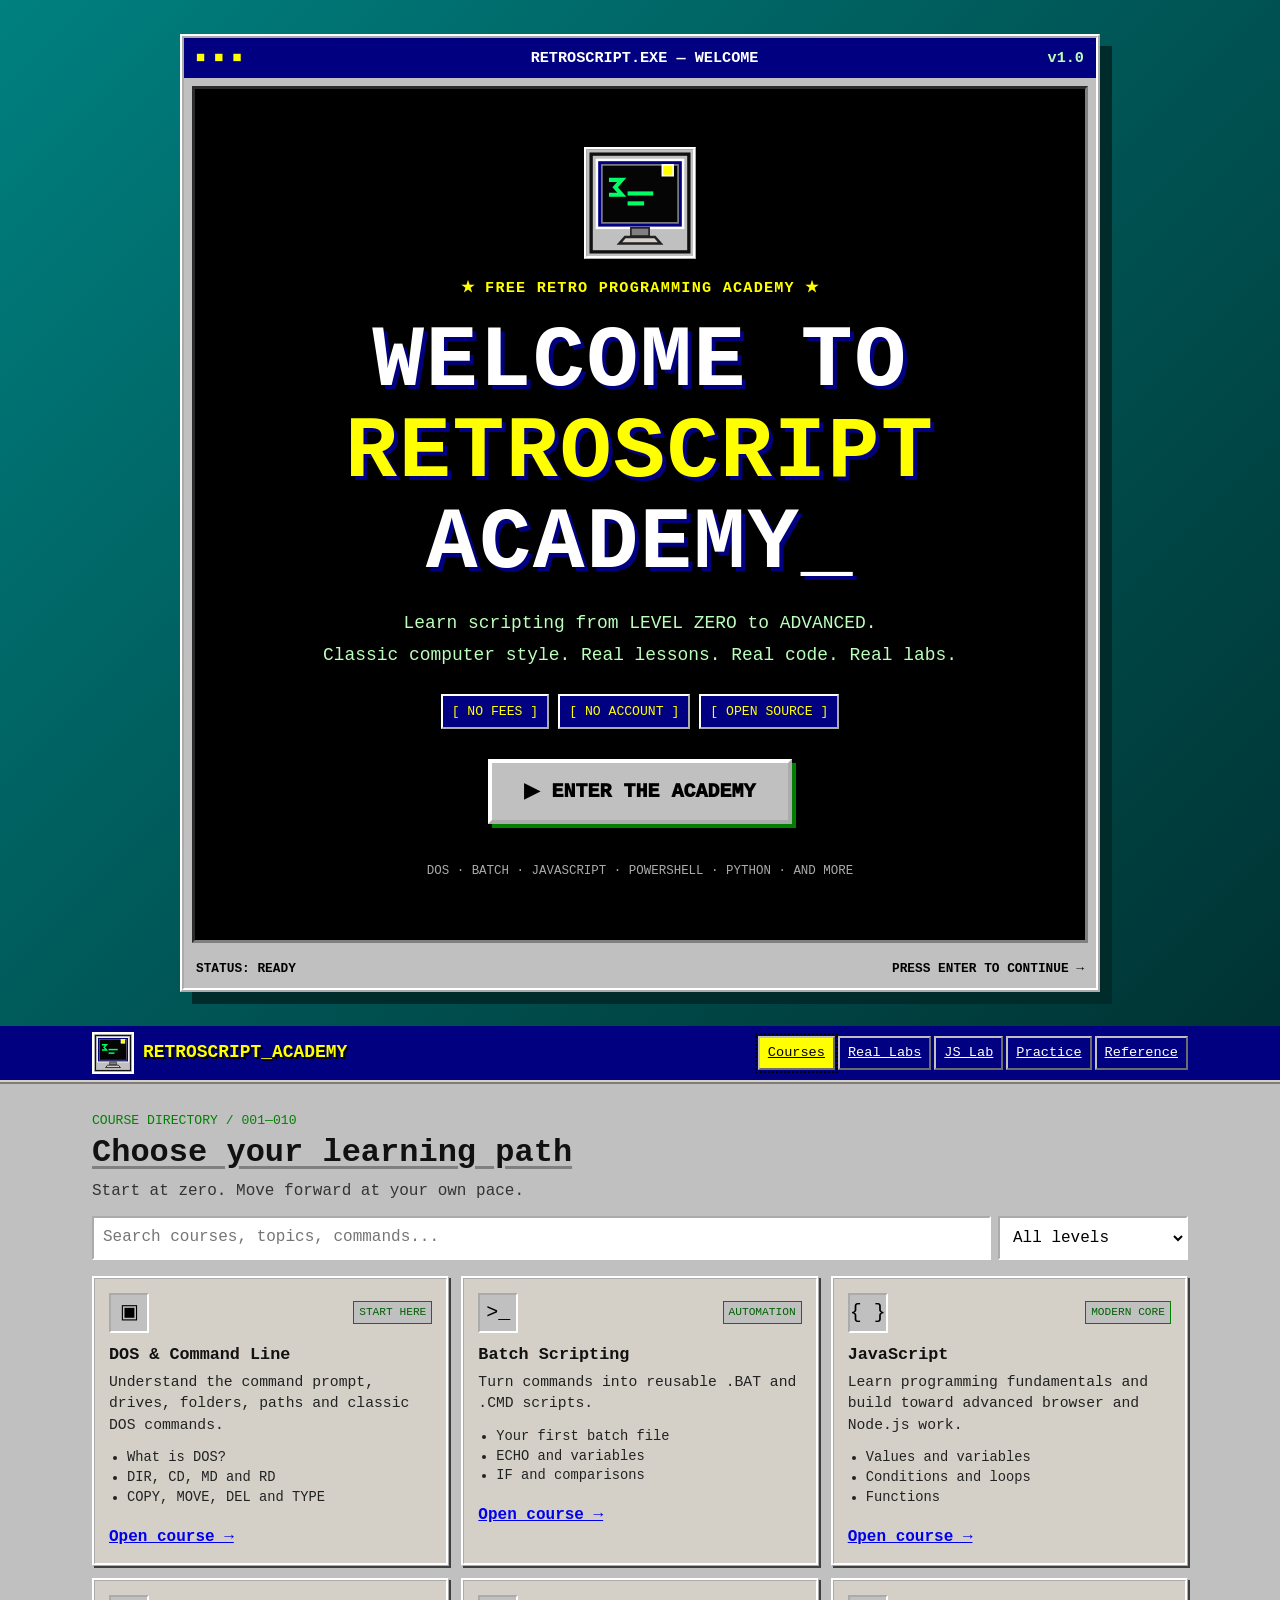
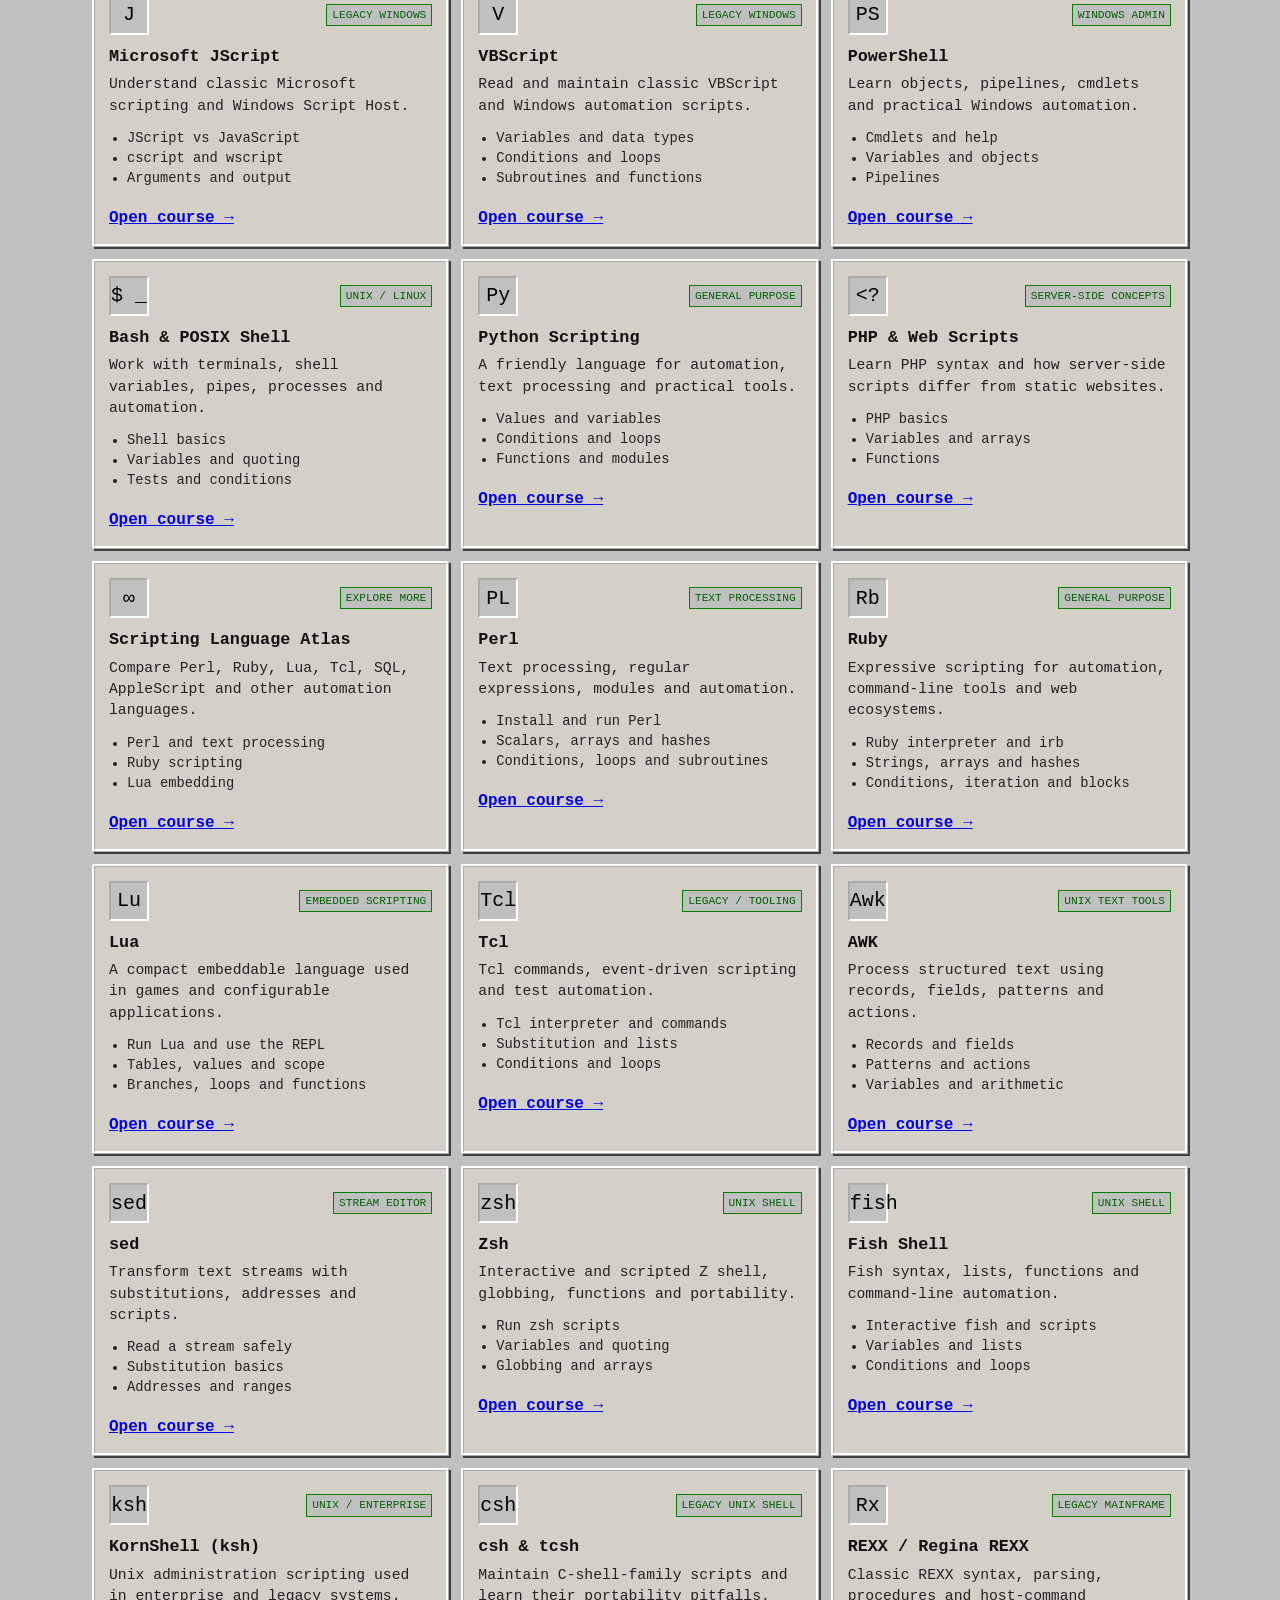
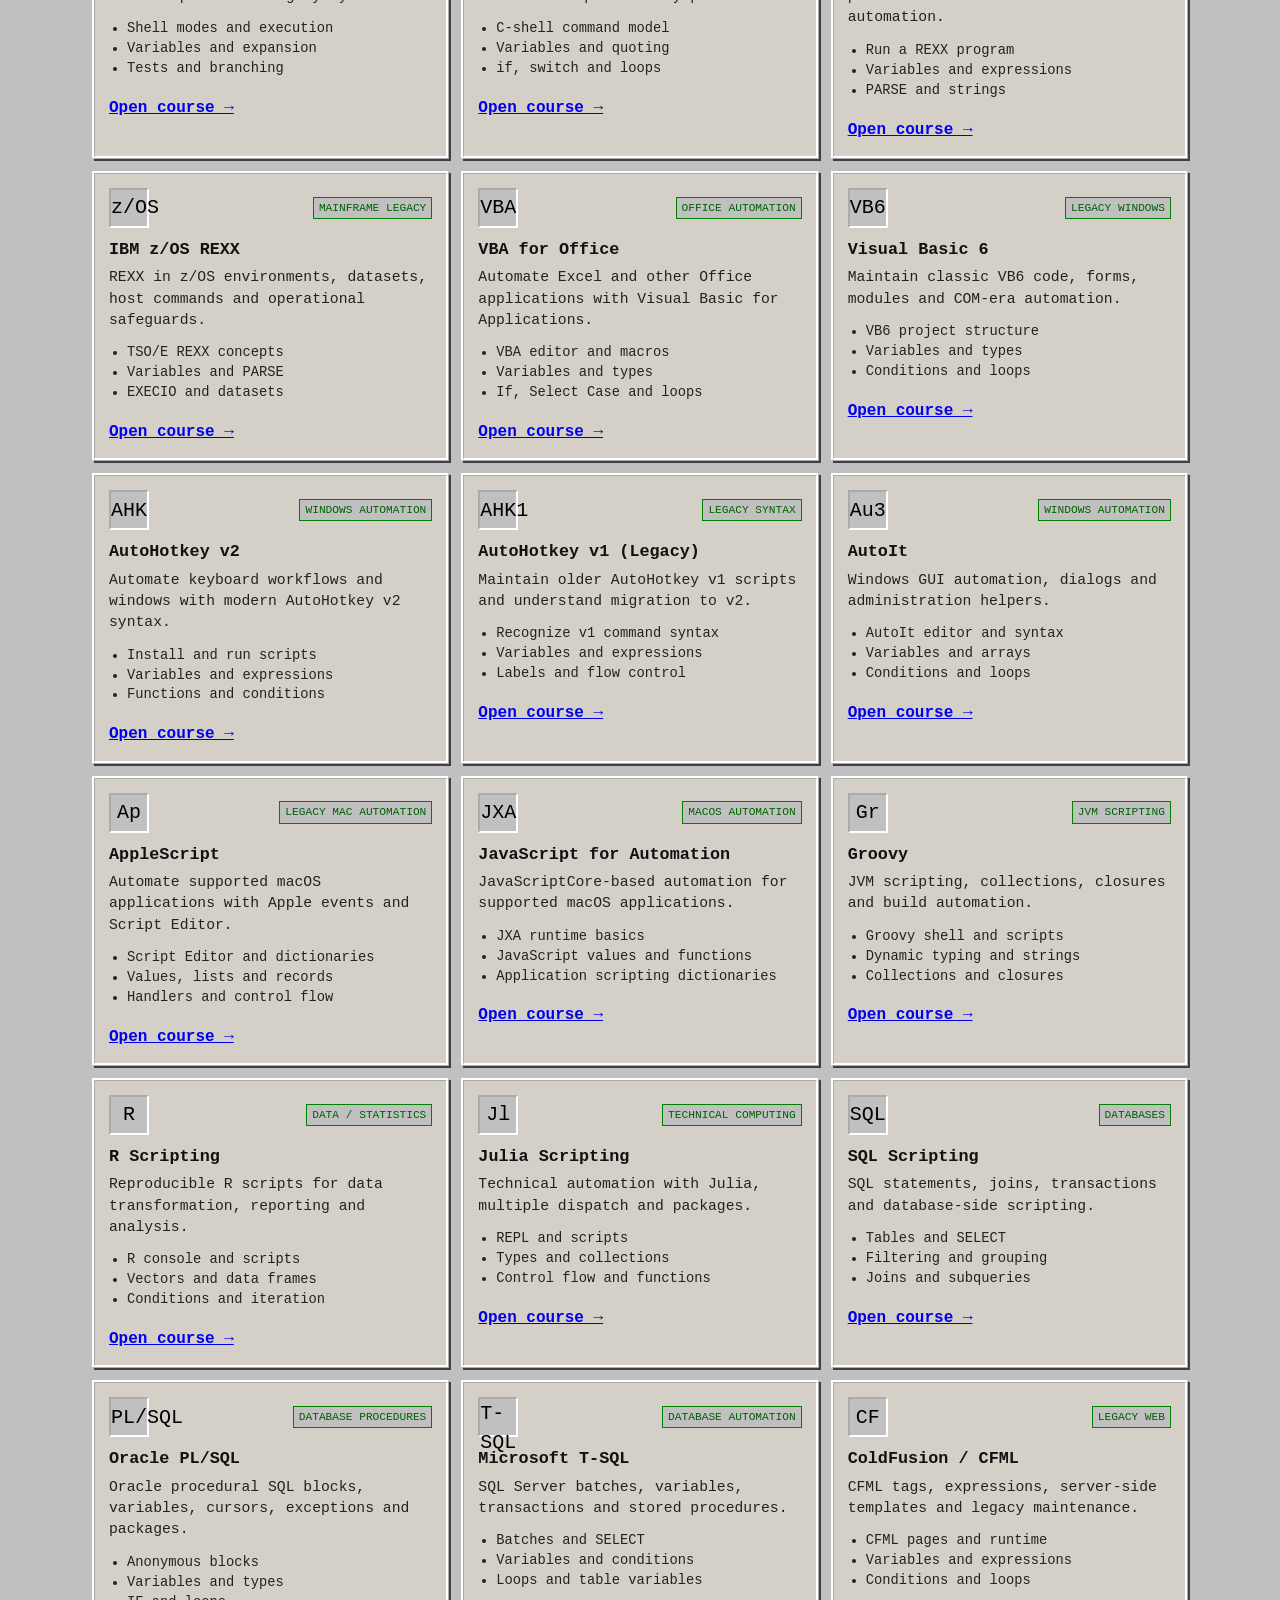
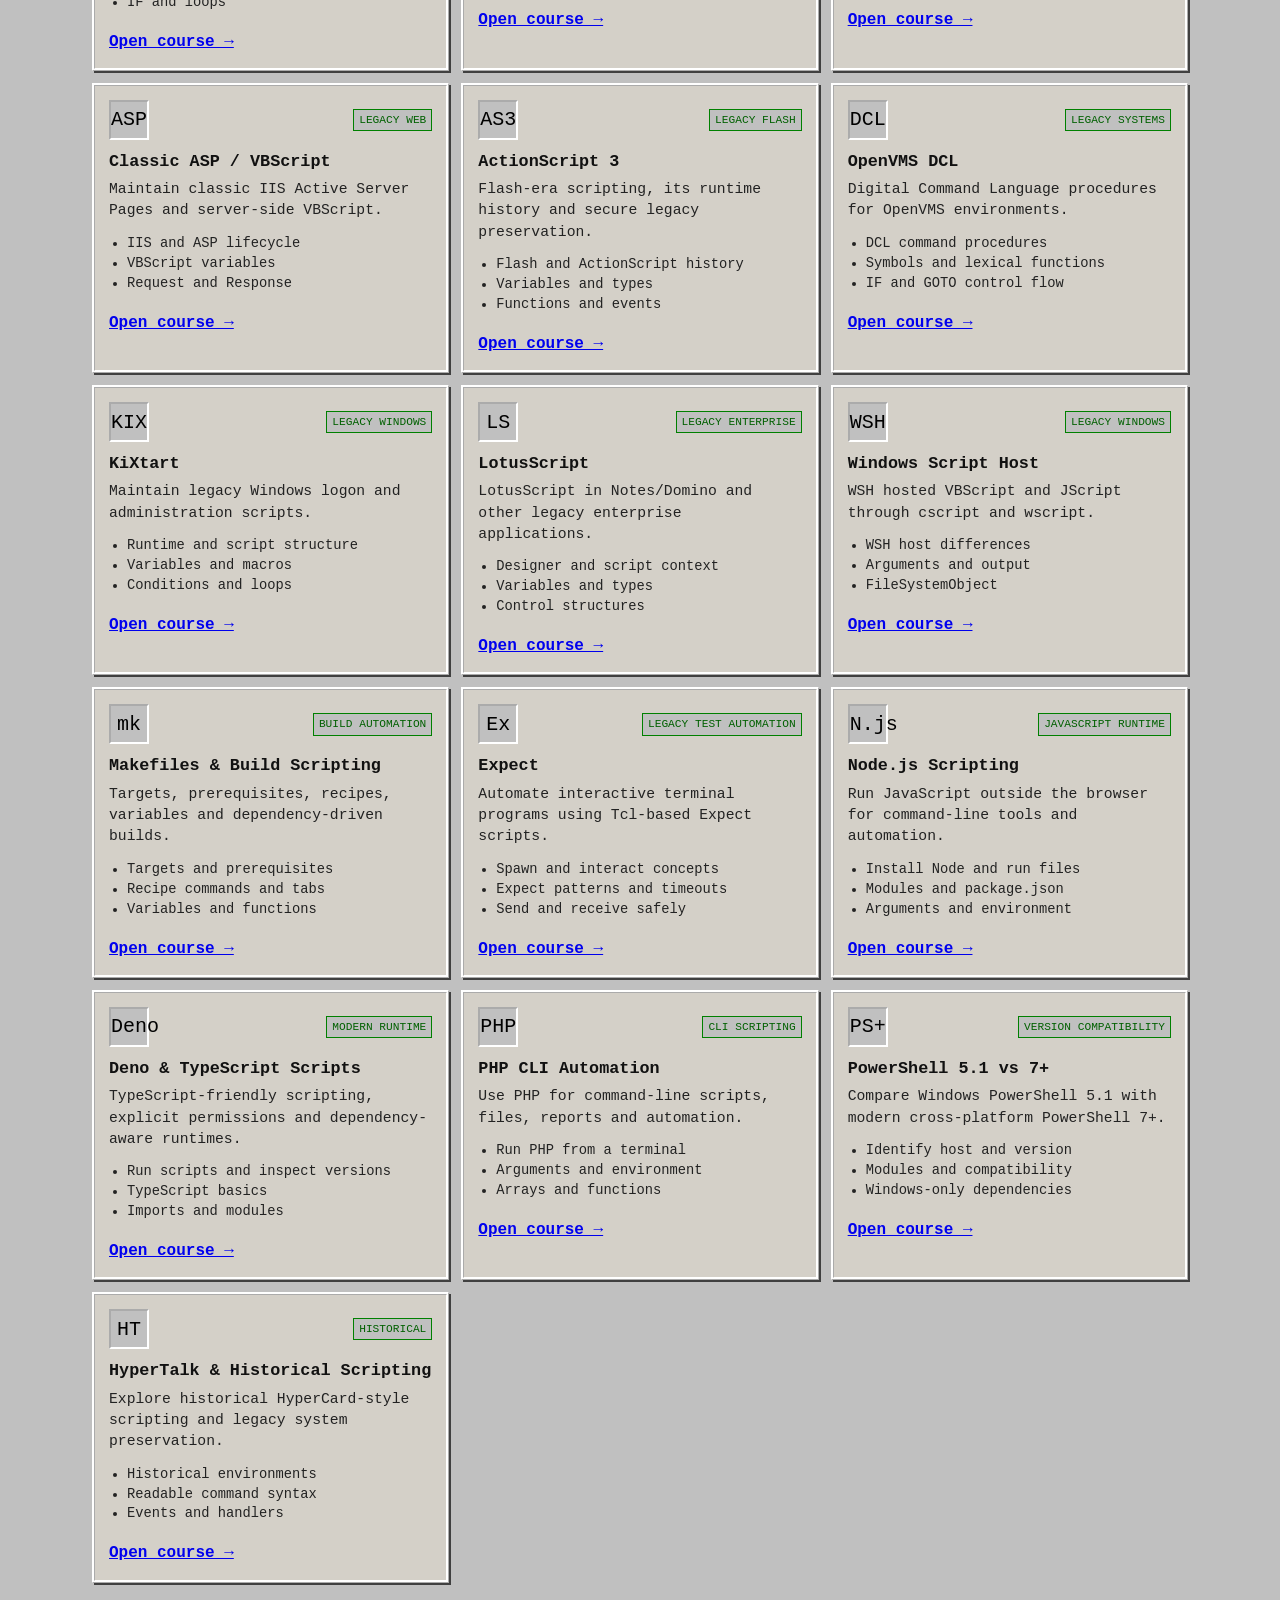
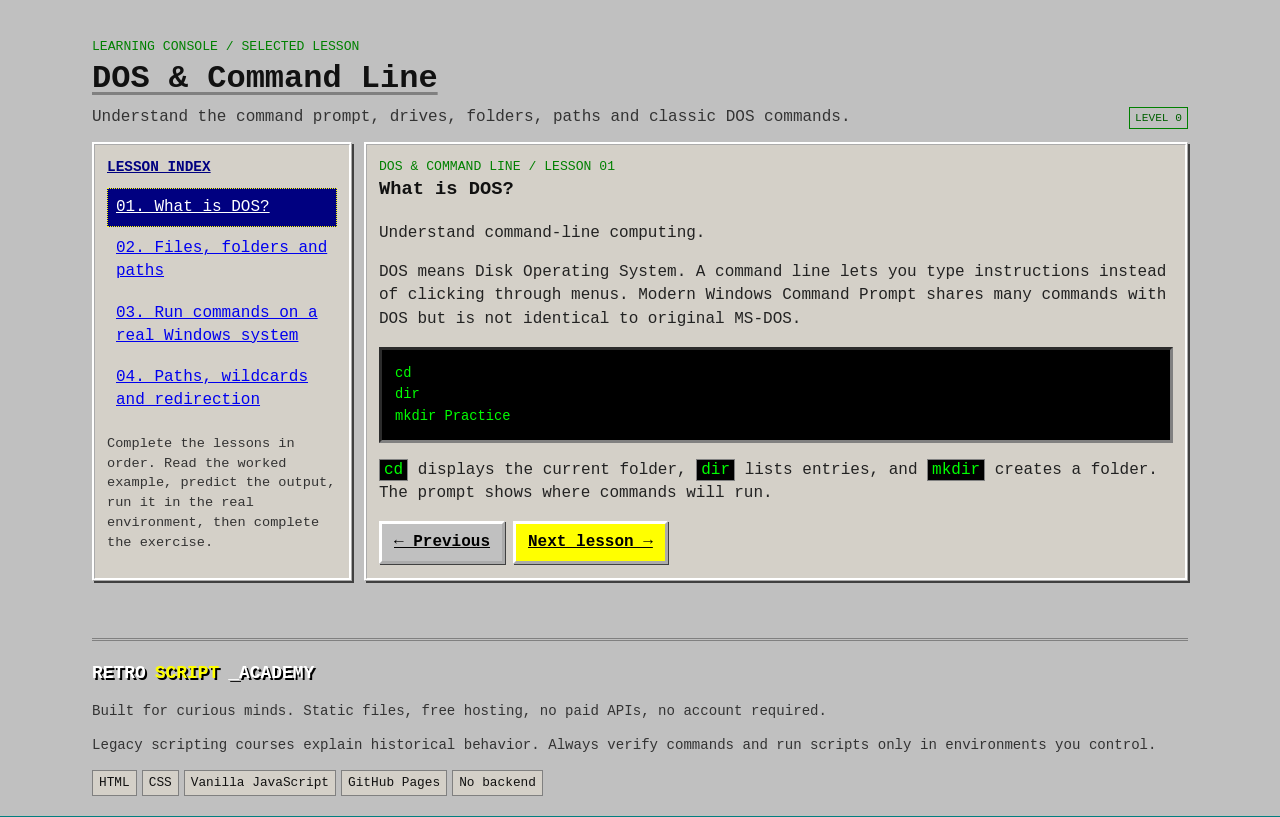
==== courses.html @ 21916f11 "Add dedicated Courses & Lessons page with its own URL" ====
<!doctype html>
<html lang="en">
<head>
<meta charset="utf-8"><meta name="viewport" content="width=device-width,initial-scale=1">
<meta name="theme-color" content="#000080"><link rel="icon" type="image/svg+xml" href="./retroscript-logo.svg"><link rel="shortcut icon" href="./retroscript-logo.svg"><meta name="apple-mobile-web-app-title" content="RetroScript Academy"><meta name="description" content="A free, retro-styled scripting academy: learn DOS, batch, JavaScript, JScript, VBScript, PowerShell, Bash and Python from zero to advanced.">
<title>RetroScript Academy — Learn the language of computers</title>
<style>
:root{--bg:#0b1020;--panel:#121a2d;--panel2:#18243b;--line:#2a3b58;--text:#e8eefb;--muted:#9caec9;--green:#9ef7a5;--cyan:#76e4f7;--amber:#ffd479;--pink:#ff9acb;--blue:#8bbcff;--shadow:0 12px 34px #0005}*{box-sizing:border-box}html{scroll-behavior:smooth}body{margin:0;background:radial-gradient(ellipse at top,#172642 0,#0b1020 55%);color:var(--text);font:16px/1.6 system-ui,-apple-system,Segoe UI,sans-serif}a{color:var(--cyan)}button,input,select,textarea{font:inherit}button{cursor:pointer}.mono,code,pre,.brand,.eyebrow,.tag,.terminal-output{font-family:ui-monospace,SFMono-Regular,Consolas,monospace}.shell{max-width:1320px;margin:auto;padding:0 22px}.topbar{position:sticky;top:0;z-index:10;background:#0b1020eF;border-bottom:1px solid var(--line);backdrop-filter:blur(12px)}.nav{display:flex;align-items:center;gap:18px;min-height:68px}.brand{font-weight:900;letter-spacing:-.04em;font-size:1.2rem;color:var(--green);text-decoration:none;white-space:nowrap}.brand span{color:var(--cyan)}.navlinks{display:flex;gap:6px;align-items:center;flex-wrap:wrap;margin-left:auto}.navlinks a,.navlinks button{color:var(--muted);text-decoration:none;border:0;background:transparent;padding:8px 10px;border-radius:8px;font-size:.9rem}.navlinks a:hover,.navlinks button:hover{background:var(--panel2);color:var(--text)}.menu-toggle{display:none;background:var(--panel);border:1px solid var(--line);color:var(--text);padding:7px 10px;border-radius:8px}.hero{padding:64px 0 38px;display:grid;grid-template-columns:1.2fr .8fr;gap:28px;align-items:center}.eyebrow{font-size:.78rem;letter-spacing:.13em;text-transform:uppercase;color:var(--green)}h1{font-size:clamp(2.4rem,6vw,4.9rem);line-height:1.03;letter-spacing:-.06em;margin:14px 0 20px}h1 em{font-style:normal;color:var(--green)}.lead{font-size:1.12rem;color:var(--muted);max-width:720px}.actions{display:flex;gap:10px;flex-wrap:wrap;margin-top:25px}.btn{border:1px solid var(--line);background:var(--panel2);color:var(--text);padding:11px 15px;border-radius:10px;text-decoration:none;font-weight:700}.btn.primary{background:var(--green);color:#102017;border-color:var(--green)}.btn:hover{transform:translateY(-1px);filter:brightness(1.08)}.window{border:1px solid #486080;border-radius:12px;overflow:hidden;box-shadow:var(--shadow);background:#080d16}.windowbar{display:flex;align-items:center;gap:7px;padding:11px 13px;background:linear-gradient(90deg,#263c60,#192943);border-bottom:1px solid #486080;font: .82rem ui-monospace,monospace}.dot{width:9px;height:9px;border-radius:50%;background:#ff7b82}.dot:nth-child(2){background:#ffd479}.dot:nth-child(3){background:#9ef7a5}.windowtitle{margin-left:7px;color:#dce8ff}.terminal{padding:20px;font: .92rem/1.9 ui-monospace,monospace;color:var(--green);min-height:240px}.terminal .dim{color:#8ba3c7}.terminal .cyan{color:var(--cyan)}.terminal .amber{color:var(--amber)}.status{display:flex;gap:12px;flex-wrap:wrap;margin:14px 0 30px}.status span{font-size:.82rem;color:var(--muted);border:1px solid var(--line);padding:6px 10px;border-radius:999px;background:#111a2b}.section{padding:42px 0}.section-head{display:flex;align-items:end;justify-content:space-between;gap:16px;margin-bottom:20px}.section h2{font-size:clamp(1.6rem,3vw,2.4rem);letter-spacing:-.04em;margin:0}.section-head p{margin:4px 0 0;color:var(--muted)}.grid{display:grid;grid-template-columns:repeat(3,minmax(0,1fr));gap:14px}.card{background:linear-gradient(145deg,#17233a,#101827);border:1px solid var(--line);border-radius:14px;padding:19px;min-width:0;transition:.18s}.card:hover{border-color:#5a7da9;transform:translateY(-2px)}.cardtop{display:flex;align-items:center;justify-content:space-between;gap:12px}.iconbox{display:grid;place-items:center;width:43px;height:43px;border:1px solid var(--line);border-radius:10px;background:#0c1423;font-size:1.25rem}.tag{font-size:.72rem;color:var(--green);border:1px solid #315d48;background:#153024;padding:3px 7px;border-radius:5px;white-space:nowrap}.card h3{margin:13px 0 5px;font-size:1.13rem}.card p{color:var(--muted);font-size:.92rem;margin:0 0 12px}.card ul{padding-left:18px;margin:10px 0;color:#c4d0e5;font-size:.86rem}.card .textlink{display:inline-block;margin-top:8px;text-decoration:none;font-weight:700}.toolbar{display:flex;gap:10px;flex-wrap:wrap;margin-bottom:16px}.field{width:100%;background:#0a1220;color:var(--text);border:1px solid var(--line);border-radius:9px;padding:11px 12px;min-width:0}.search{flex:1;min-width:220px}.layout{display:grid;grid-template-columns:260px minmax(0,1fr);gap:18px}.sidebar,.contentpanel{border:1px solid var(--line);border-radius:14px;background:#111a2a;padding:16px;min-width:0}.sidebar h3{font-size:.9rem;color:var(--muted);text-transform:uppercase;letter-spacing:.1em;margin:0 0 10px}.lessonlink{display:block;width:100%;text-align:left;border:0;background:transparent;color:var(--muted);padding:9px 10px;border-radius:8px;margin:2px 0}.lessonlink:hover,.lessonlink.active{background:#20314b;color:var(--green)}.contentpanel h3{margin-top:0}.contentpanel p,.contentpanel li{color:#c4d0e5}.contentpanel code{background:#07101c;border:1px solid #243550;padding:2px 5px;border-radius:4px;color:var(--green)}pre{overflow:auto;background:#070c14;color:#a9f6b1;padding:16px;border:1px solid #27364d;border-radius:10px;font-size:.87rem;line-height:1.7}pre code{border:0!important;background:transparent!important;padding:0!important}.note{border-left:3px solid var(--amber);background:#2a2418;padding:12px 14px;color:#f5dfb2;border-radius:0 8px 8px 0;margin:16px 0}.successnote{border-left-color:var(--green);background:#14271d;color:#c7f6d0}.terminalbox{background:#050a0f;border:1px solid #39523f;border-radius:10px;padding:15px;color:var(--green);font: .9rem/1.8 ui-monospace,monospace}.terminalbox form{display:flex;gap:8px}.terminalbox input{background:transparent;color:var(--green);border:0;outline:0;flex:1;min-width:0;font:inherit}.terminal-output{white-space:pre-wrap;overflow-wrap:anywhere;min-height:130px;max-height:300px;overflow:auto;color:#c4f7ca}.playground{display:grid;grid-template-columns:1fr 1fr;gap:12px}.playground textarea{min-height:230px;resize:vertical;background:#070c14;color:#b6f7c0;border:1px solid var(--line);border-radius:10px;padding:14px;font: .9rem/1.6 ui-monospace,monospace}.output{min-height:230px;background:#070c14;color:#e8eefb;border:1px solid var(--line);border-radius:10px;padding:14px;white-space:pre-wrap;overflow-wrap:anywhere;font: .9rem/1.6 ui-monospace,monospace}.quiz-option{display:block;width:100%;text-align:left;margin:8px 0;padding:11px 13px;border:1px solid var(--line);background:#0b1423;color:var(--text);border-radius:8px}.quiz-option:hover{border-color:var(--cyan)}.quiz-option.correct{border-color:var(--green);background:#153024}.quiz-option.wrong{border-color:#ff9292;background:#351c25}.progressbar{height:8px;background:#26334a;border-radius:99px;overflow:hidden}.progressbar span{display:block;height:100%;background:var(--green);width:0;transition:width .2s}.small{font-size:.85rem;color:var(--muted)}.pillrow{display:flex;gap:8px;flex-wrap:wrap}.pill{border:1px solid var(--line);border-radius:999px;padding:5px 9px;color:var(--muted);font-size:.8rem}.footer{border-top:1px solid var(--line);margin-top:45px;padding:28px 0;color:var(--muted);font-size:.88rem}.hidden{display:none!important}.empty{padding:30px;text-align:center;color:var(--muted)}@media(max-width:900px){.hero{grid-template-columns:1fr;padding-top:42px}.grid{grid-template-columns:repeat(2,minmax(0,1fr))}.layout{grid-template-columns:1fr}.sidebar{display:grid;grid-template-columns:repeat(2,minmax(0,1fr));gap:4px}.sidebar h3{grid-column:1/-1}.nav{flex-wrap:wrap;padding:10px 0}.navlinks{display:none;width:100%;margin:0}.navlinks.open{display:flex}.menu-toggle{display:block;margin-left:auto}}@media(max-width:600px){.shell{padding:0 14px}.grid{grid-template-columns:1fr}.playground{grid-template-columns:1fr}.section{padding:30px 0}.hero{padding-top:30px}.terminal{padding:15px;min-height:200px}.section-head{align-items:start;flex-direction:column}.sidebar{grid-template-columns:1fr 1fr}.navlinks a,.navlinks button{padding:8px}.status{gap:7px}.status span{font-size:.75rem}}

/* CLASSIC 1990s DESKTOP WEB THEME — intentionally avoids modern dashboard styling */
:root{--bg:#c0c0c0;--panel:#d4d0c8;--panel2:#c0c0c0;--line:#808080;--text:#111;--muted:#333;--green:#00ff00;--cyan:#00ffff;--amber:#ffff00;--pink:#ff00ff;--blue:#0000ee;--shadow:2px 2px 0 #fff,4px 4px 0 #404040}
html{scroll-behavior:auto;background:#008080}
body{margin:0;color:#111;background:#c0c0c0;font:16px/1.45 "Courier New",Courier,monospace}
a{color:#0000ee;text-decoration:underline}a:visited{color:#551a8b}
button,input,select,textarea{font-family:"Courier New",Courier,monospace}
.shell{max-width:1120px;padding:0 12px}
.topbar{position:relative;top:auto;z-index:2;background:#000080;border:0;border-bottom:4px ridge #d4d0c8;backdrop-filter:none}
.nav{min-height:54px;gap:12px}
.brand{font-size:1.12rem;letter-spacing:0;color:#fff;text-shadow:2px 2px #000;white-space:normal}
.brand span{color:#ffff00}
.navlinks{gap:3px}
.navlinks a,.navlinks button{color:#fff;background:#000080;border:2px outset #c0c0c0;border-radius:0;padding:5px 8px;font-size:.85rem;text-decoration:underline}
.navlinks a:hover,.navlinks button:hover{background:#0000aa;color:#ffff00}
.menu-toggle{background:#c0c0c0;color:#000;border:2px outset #fff;border-radius:0}
.hero{padding:28px 0 18px;grid-template-columns:1fr 1fr;gap:18px}
.eyebrow{font-size:.82rem;letter-spacing:0;color:#008000;text-transform:uppercase}
h1{font-family:"Courier New",Courier,monospace;font-size:clamp(2rem,4vw,3.3rem);line-height:1.08;letter-spacing:-1px;margin:8px 0 14px;text-shadow:2px 2px #fff}
h1 em{color:#000080;text-decoration:underline}
.lead{font-size:1rem;color:#222}
.actions{gap:8px;margin-top:16px}
.btn{display:inline-block;border:3px outset #fff;border-radius:0;background:#c0c0c0;color:#000;padding:7px 12px;text-decoration:underline;font-weight:bold;box-shadow:1px 1px #404040}
.btn.primary{background:#ffff00;color:#000;border-color:#fff}
.btn:hover{transform:none;filter:none;background:#000080;color:#fff}
.window{border:4px ridge #d4d0c8;border-radius:0;box-shadow:4px 4px #404040;background:#000;overflow:hidden}
.windowbar{background:#000080;border:0;border-bottom:3px ridge #d4d0c8;border-radius:0;color:#fff;padding:7px 9px;font-size:.82rem}
.dot{width:11px;height:11px;border-radius:0;background:#ff0000;border:1px outset #fff}
.dot:nth-child(2){background:#ffff00}.dot:nth-child(3){background:#00ff00}
.windowtitle{color:#fff;font-weight:bold}
.terminal{background:#000;color:#00ff00;padding:15px;font-size:.9rem;min-height:215px;text-shadow:0 0 2px #00ff00}
.terminal .dim{color:#c0c0c0}.terminal .cyan{color:#00ffff}.terminal .amber{color:#ffff00}
.status{gap:7px;margin:10px 0 22px}
.status span{font-size:.8rem;color:#111;border:2px inset #fff;padding:4px 7px;border-radius:0;background:#d4d0c8}
.section{padding:27px 0}
.section-head{margin-bottom:13px}
.section h2{font-family:"Courier New",Courier,monospace;font-size:clamp(1.4rem,2.5vw,2rem);letter-spacing:0;text-decoration:underline;text-decoration-color:#808080;text-underline-offset:5px}
.section-head p{color:#333}
.grid{gap:12px}
.card{background:#d4d0c8;border:3px ridge #fff;border-radius:0;padding:14px;box-shadow:2px 2px #404040;transition:none}
.card:hover{border-color:#fff;transform:none;box-shadow:2px 2px #404040}
.iconbox{width:40px;height:40px;border:2px inset #fff;border-radius:0;background:#c0c0c0;color:#000}
.tag{font-size:.7rem;color:#006000;border:1px solid #008000;background:#c0c0c0;padding:2px 5px;border-radius:0;white-space:normal}
.card h3{font-size:1.05rem;margin:10px 0 5px}
.card p,.card ul{color:#222}
.card .textlink{color:#0000ee;text-decoration:underline}
.toolbar{gap:7px}
.field{background:#fff;color:#000;border:2px inset #fff;border-radius:0;padding:8px 9px}
.layout{gap:12px}
.sidebar,.contentpanel{border:3px ridge #fff;border-radius:0;background:#d4d0c8;padding:12px;box-shadow:2px 2px #404040}
.sidebar h3{color:#000080;letter-spacing:0;text-decoration:underline}
.lessonlink{color:#0000ee;border:1px solid transparent;border-radius:0;padding:7px 8px;text-decoration:underline}
.lessonlink:hover,.lessonlink.active{background:#000080;color:#fff;border:1px dotted #ffff00}
.contentpanel p,.contentpanel li{color:#222}
.contentpanel code{background:#000;color:#00ff00;border:1px solid #808080;border-radius:0;padding:1px 4px}
pre{background:#000;color:#00ff00;border:3px inset #808080;border-radius:0;padding:13px;font-size:.86rem;line-height:1.55}
pre code{color:#00ff00}
.note{border:2px solid #808000;border-left:7px solid #808000;background:#ffffcc;color:#222;padding:10px 12px;border-radius:0}
.successnote{border-left-color:#008000;background:#ccffcc;color:#111}
.terminalbox{background:#000;border:3px inset #808080;border-radius:0;padding:12px;color:#00ff00}
.terminalbox input{color:#00ff00}
.terminal-output{color:#00ff00}
.playground{gap:10px}
.playground textarea,.output{border:3px inset #808080;border-radius:0;background:#000;color:#00ff00;padding:12px;font-family:"Courier New",Courier,monospace}
.output{color:#00ff00}
.quiz-option{border:2px outset #fff;background:#d4d0c8;color:#111;border-radius:0;padding:9px 11px}
.quiz-option:hover{border-color:#000080;background:#000080;color:#fff}
.quiz-option.correct{border:2px inset #008000;background:#ccffcc;color:#000}
.quiz-option.wrong{border:2px inset #800000;background:#ffcccc;color:#000}
.progressbar{height:12px;background:#fff;border:2px inset #808080;border-radius:0}
.progressbar span{background:#008000;transition:none}
.pillrow{gap:5px}.pill{border:1px solid #808080;border-radius:0;background:#d4d0c8;color:#111;padding:3px 6px}
.footer{border-top:3px double #808080;margin-top:30px;padding:20px 0;color:#333}
.empty{color:#333}
::selection{background:#000080;color:#fff}
@media(max-width:900px){.hero{grid-template-columns:1fr;padding-top:22px}.nav{flex-wrap:wrap;padding:7px 0}.navlinks{background:#000080;padding:5px}.sidebar{grid-template-columns:repeat(2,minmax(0,1fr))}}
@media(max-width:600px){.shell{padding:0 8px}.hero{padding-top:18px}.section{padding:20px 0}.grid{grid-template-columns:1fr}.sidebar{grid-template-columns:1fr 1fr}.terminal{padding:11px}.section-head{align-items:start}.navlinks a,.navlinks button{padding:5px;font-size:.78rem}}

/* Practical lab bench: restrained terminal-era styling, not a simulated OS. */
.labbench{display:grid;grid-template-columns:minmax(0,1.05fr) minmax(0,.95fr);gap:24px;border:2px solid var(--line);border-radius:0!important;box-shadow:none!important;background:var(--panel)!important}
.lab-controls,.lab-instructions{min-width:0}.lab-controls label{display:block;font:700 .78rem ui-monospace,monospace;letter-spacing:.06em;color:var(--green);margin:0 0 8px}.lab-controls select,.lab-controls textarea{width:100%;background:#050807;color:#b6ffb6;border:1px solid #64815f;border-radius:0;padding:12px;font:14px/1.55 ui-monospace,monospace;margin-bottom:14px}.lab-controls textarea{resize:vertical;min-height:240px;white-space:pre;tab-size:4}.lab-instructions h3,.lab-instructions h4{font-family:ui-monospace,monospace;color:var(--amber)}.lab-instructions li{margin:0 0 10px}.lab-count{margin-top:10px}.labbench .note{border-left:3px solid var(--amber);border-radius:0}
@media(max-width:760px){.labbench{grid-template-columns:1fr;gap:18px}.lab-controls textarea{min-height:190px}}

/* RETROSCRIPT LANDING PAGE + DEVICE RESPONSIVENESS */
.skip-link{position:absolute;left:8px;top:-100px;background:#ffff00;color:#000;padding:10px 14px;z-index:99;border:3px outset #fff;font-weight:900}.skip-link:focus{top:8px}
.brand{display:flex;align-items:center;gap:9px;min-width:0}.brand img{width:42px;height:42px;image-rendering:pixelated;flex:0 0 auto;border:2px solid #fff;background:#c0c0c0}.brandword{overflow-wrap:anywhere}.landing-page{position:relative;isolation:isolate;margin:10px 0 0;padding:38px 0 28px;border-bottom:3px double #808080}.landing-page:before{content:"";position:absolute;inset:12px -10px 18px;z-index:-1;pointer-events:none;background:repeating-linear-gradient(0deg,transparent 0 23px,#80808012 24px 25px);border:1px solid #80808055}.landing-copy{min-width:0}.landing-stamp{display:flex;align-items:center;gap:14px;margin:0 0 24px;padding:12px;border:3px ridge #d4d0c8;background:#000080;color:#fff;max-width:max-content;box-shadow:5px 5px 0 #000}.landing-stamp img{image-rendering:pixelated;border:2px solid #ffff00;background:#c0c0c0;flex:0 0 auto}.landing-stamp strong,.landing-stamp small{display:block;font-family:ui-monospace,Consolas,monospace}.landing-stamp strong{font-size:clamp(.95rem,2vw,1.2rem);color:#ffff00;letter-spacing:.02em}.landing-stamp small{margin-top:5px;font-size:clamp(.58rem,1.3vw,.72rem);color:#baffba}.landing-page h1{max-width:900px;text-shadow:2px 2px 0 #000}.landing-page .lead{max-width:670px}.landing-page .btn{border-radius:0;border-width:3px;border-style:outset;text-transform:uppercase}.landing-page .btn.primary{border-color:#fff;background:#ffff00;color:#000}.landing-page .status{margin-bottom:0}.landing-page .window{border-radius:0;border:3px ridge #d4d0c8;box-shadow:7px 7px 0 #000}.landing-page .windowbar{border-radius:0}.landing-page .terminal{overflow-wrap:anywhere}.topbar{backdrop-filter:none}.nav{gap:10px}.navlinks{min-width:0}.navlinks a{white-space:normal}
img,svg,video,canvas{max-width:100%}pre{max-width:100%;overflow-x:auto;overscroll-behavior-inline:contain}code{overflow-wrap:anywhere}.card,.contentpanel,.sidebar,.labbench,.window{min-width:0;max-width:100%}input,select,textarea,button{max-width:100%}.layout>*{min-width:0}
@media(min-width:1200px){.landing-page{min-height:440px}.landing-page h1{font-size:clamp(3.2rem,5.2vw,5.2rem)}}
@media(max-width:900px){.landing-page{padding-top:22px}.landing-page:before{inset:8px 0 14px}.landing-stamp{margin-bottom:18px}.nav{align-items:center}.navlinks{flex-wrap:wrap}}
@media(max-width:760px){.shell{width:100%;padding-left:12px;padding-right:12px}.brand{font-size:1rem;max-width:calc(100% - 95px)}.brand img{width:36px;height:36px}.brandword{line-height:1.2}.menu-toggle{flex:0 0 auto}.navlinks.open{display:grid;grid-template-columns:repeat(2,minmax(0,1fr));gap:5px}.navlinks a{display:block;text-align:center;overflow-wrap:anywhere}.landing-page{gap:16px}.landing-page .terminal{font-size:.82rem;min-height:0}.landing-stamp{width:100%;max-width:100%;padding:9px}.landing-stamp img{width:60px;height:60px}.landing-page h1{font-size:clamp(2.2rem,10vw,3.6rem)}.actions .btn{flex:1 1 160px;text-align:center}.status span{max-width:100%;overflow-wrap:anywhere}.section-head{gap:8px}}
@media(max-width:420px){.shell{padding-left:8px;padding-right:8px}.nav{gap:6px}.brand{font-size:.78rem;letter-spacing:0;max-width:calc(100% - 78px);gap:6px}.brand img{width:30px;height:30px}.menu-toggle{font-size:.75rem;padding:6px}.navlinks.open{grid-template-columns:1fr 1fr}.landing-stamp{gap:8px}.landing-stamp img{width:48px;height:48px}.landing-stamp small{font-size:.55rem}.landing-page h1{font-size:clamp(2rem,9vw,2.7rem);letter-spacing:-.04em}.lead{font-size:1rem}.terminal{font-size:.75rem}.sidebar{grid-template-columns:1fr}.toolbar>*{min-width:0}.search{min-width:0}}
@media(prefers-reduced-motion:reduce){html{scroll-behavior:auto}*,*:before,*:after{animation-duration:.01ms!important;animation-iteration-count:1!important;transition:none!important}}


/* Dedicated first-screen retro landing page: intentionally visible on initial page load. */
.boot-landing{min-height:100vh;min-height:100svh;padding:clamp(12px,3vw,34px);display:grid;place-items:center;background:#008080;background-image:linear-gradient(135deg,#008080 0%,#005858 48%,#003333 100%);color:#fff;font-family:ui-monospace,Consolas,"Courier New",monospace}
.boot-frame{width:min(100%,920px);background:#c0c0c0;color:#000;border:4px ridge #fff;box-shadow:12px 12px 0 #002b2b;min-width:0}
.boot-titlebar{display:flex;align-items:center;gap:10px;justify-content:space-between;flex-wrap:wrap;padding:9px 12px;background:#000080;color:#fff;font-weight:900;font-size:clamp(.72rem,2vw,.95rem)}
.boot-lights{color:#ffff00;white-space:nowrap}.boot-version{color:#baffba}
.boot-content{text-align:center;padding:clamp(22px,6vw,58px) clamp(12px,4vw,34px);background:#000;color:#00ff66;border:3px inset #808080;margin:8px;overflow-wrap:anywhere}
.boot-logo{display:block;width:clamp(72px,14vw,112px);height:auto;margin:0 auto 18px;image-rendering:pixelated;border:3px ridge #fff;background:#c0c0c0}
.boot-kicker{color:#ffff00;font-weight:900;letter-spacing:.08em;font-size:clamp(.7rem,2vw,.95rem)}
.boot-content h1{font-size:clamp(2rem,7.4vw,5.4rem);line-height:1.05;letter-spacing:.02em;margin:18px 0;color:#fff;text-shadow:4px 4px #000080;overflow-wrap:anywhere}
.boot-content h1 span{color:#ffff00}.boot-description{font-size:clamp(.85rem,2.3vw,1.12rem);line-height:1.8;color:#baffba}
.boot-facts{display:flex;justify-content:center;gap:9px;flex-wrap:wrap;margin:22px 0}.boot-facts span{background:#000080;color:#ffff00;padding:6px 9px;border:2px outset #fff;font-size:clamp(.65rem,1.7vw,.82rem)}
.boot-enter{display:inline-block;margin:8px auto 10px;padding:14px clamp(14px,4vw,32px);background:#c0c0c0;color:#000;border:4px outset #fff;font-weight:1000;font-size:clamp(.9rem,2.8vw,1.25rem);text-decoration:none;box-shadow:4px 4px 0 #008000}
.boot-enter:hover,.boot-enter:focus{background:#ffff00;outline:3px solid #00ff66;outline-offset:3px}.boot-footnote{margin:26px 0 0;color:#aaa;font-size:clamp(.6rem,1.6vw,.78rem);line-height:1.8}
.boot-status{display:flex;justify-content:space-between;gap:8px;flex-wrap:wrap;padding:9px 12px;background:#c0c0c0;color:#000;font-size:clamp(.62rem,1.7vw,.8rem);font-weight:900}
@media(max-width:480px){.boot-landing{padding:8px}.boot-frame{box-shadow:5px 5px 0 #002b2b}.boot-content{margin:5px;padding:22px 10px}.boot-status{justify-content:center;text-align:center}.boot-content h1{letter-spacing:0}.boot-description br{display:none}}
@media(prefers-reduced-motion:reduce){.boot-landing *{scroll-behavior:auto}}


.route-main{min-height:70vh}.topbar[hidden],main section[hidden],.footer[hidden]{display:none!important}.navlinks a[aria-current="page"]{background:#ffff00!important;color:#000!important;outline:2px dotted #000;outline-offset:1px}.brand:focus-visible,.navlinks a:focus-visible{outline:3px solid #ffff00;outline-offset:3px}
</style>
</head>
<body>
<section class="boot-landing" id="landing" aria-labelledby="landingTitle">
  <div class="boot-frame">
    <div class="boot-titlebar"><span class="boot-lights">■ ■ ■</span><span>RETROSCRIPT.EXE — WELCOME</span><span class="boot-version">v1.0</span></div>
    <div class="boot-content">
      <img class="boot-logo" src="./retroscript-logo.svg" alt="RetroScript Academy pixel computer logo" width="112" height="112">
      <p class="boot-kicker">★ FREE RETRO PROGRAMMING ACADEMY ★</p>
      <h1 id="landingTitle">WELCOME TO<br><span>RETROSCRIPT</span><br>ACADEMY_</h1>
      <p class="boot-description">Learn scripting from LEVEL ZERO to ADVANCED.<br>Classic computer style. Real lessons. Real code. Real labs.</p>
      <div class="boot-facts"><span>[ NO FEES ]</span><span>[ NO ACCOUNT ]</span><span>[ OPEN SOURCE ]</span></div>
      <a class="boot-enter" href="./courses.html">▶ ENTER THE ACADEMY</a>
      <p class="boot-footnote">DOS · BATCH · JAVASCRIPT · POWERSHELL · PYTHON · AND MORE</p>
    </div>
    <div class="boot-status"><span>STATUS: READY</span><span>PRESS ENTER TO CONTINUE →</span></div>
  </div>
</section>
<a class="skip-link" href="#courses">Skip to courses</a><header class="topbar"><div class="shell nav"><a class="brand" href="./index.html" aria-label="RetroScript Academy home"><img src="./retroscript-logo.svg" alt="" width="42" height="42"> <span class="brandword">RETRO<span>SCRIPT</span>_ACADEMY</span></a><button class="menu-toggle" id="menuToggle" aria-label="Toggle navigation">☰ MENU</button><nav class="navlinks" id="navlinks"><a href="./courses.html">Courses</a><a href="./labs.html">Real Labs</a><a href="./labs.html#playground">JS Lab</a><a href="./practice.html">Practice</a><a href="./reference.html">Reference</a></nav></div></header>
<main class="shell">
<section class="hero landing-page" id="home"><div class="landing-copy"><div class="landing-stamp"><img src="./retroscript-logo.svg" alt="RetroScript Academy retro computer logo" width="76" height="76"><span><strong>RETROSCRIPT ACADEMY</strong><small>FREE COMPUTER LEARNING SYSTEM · EST. 1995*</small></span></div><div class="eyebrow">● Free learning system // build 1.0</div><h1>Boot up your brain.<br>Learn the <em>language</em><br>of computers.</h1><p class="lead">A retro-style scripting academy for curious beginners. Learn classic and modern languages from level zero to advanced—with real lessons, source code, and practical labs.</p><div class="actions"><a class="btn primary" href="./courses.html">▶ START LEARNING</a><a class="btn" href="./labs.html">OPEN REAL LABS</a></div><div class="status"><span>✓ FREE FOREVER</span><span>✓ NO ACCOUNT</span><span>✓ PHONE · TABLET · DESKTOP</span><span>✓ REAL CODE &amp; RESULTS</span></div></div><div class="window"><div class="windowbar"><i class="dot"></i><i class="dot"></i><i class="dot"></i><span class="windowtitle">C:\RETROSCRIPT\WELCOME.EXE</span></div><div class="terminal"><div class="dim">RETROSCRIPT ACADEMY [Version 1.0]</div><br><div>Booting learning environment...</div><div class="cyan">Loading course catalog ........ OK</div><div class="cyan">Loading practice labs .......... OK</div><div class="cyan">Checking learner progress ...... OK</div><br><div class="amber">Welcome, future script author.</div><div>Type <span class="cyan">HELP</span> to begin.</div><br><div class="dim">C:\LEARN&gt; <span style="animation:blink 1s steps(2,start) infinite">_</span></div></div></div></section>
<section class="section" id="courses"><div class="section-head"><div><div class="eyebrow">Course directory / 001—010</div><h2>Choose your learning path</h2><p>Start at zero. Move forward at your own pace.</p></div></div><div class="toolbar"><input class="field search" id="courseSearch" type="search" placeholder="Search courses, topics, commands..."><select class="field" id="levelFilter" style="max-width:190px"><option value="all">All levels</option><option value="zero">Level zero</option><option value="beginner">Beginner</option><option value="intermediate">Intermediate</option><option value="advanced">Advanced</option></select></div><div class="grid" id="courseGrid"></div><div class="empty hidden" id="noCourses">No courses match your search.</div></section>
<section class="section" id="lesson"><div class="section-head"><div><div class="eyebrow">Learning console / selected lesson</div><h2 id="lessonHeading">Your first command</h2><p id="lessonSub">A short lesson with examples you can try.</p></div><span class="tag" id="lessonLevel">LEVEL 0</span></div><div class="layout"><aside class="sidebar"><h3>Lesson index</h3><div id="lessonNav"></div></aside><article class="contentpanel" id="lessonContent" aria-live="polite"></article></div></section>
<section class="section" id="lab"><div class="section-head"><div><div class="eyebrow">Real-world workstation / setup guide</div><h2>Practice on a real computer</h2><p>No fake operating system. Learn where each language actually runs and execute it in its intended environment.</p></div></div><div class="grid">
<article class="card"><div class="tag">WINDOWS · COMMAND PROMPT</div><h3>DOS-style commands & Batch</h3><p>Open the real Windows Command Prompt: press <code>Win + R</code>, type <code>cmd</code>, and press Enter. These are modern Windows commands, not a perfect copy of original MS-DOS.</p><pre><code>cd
dir
mkdir RetroPractice
cd RetroPractice
echo Hello from a real command prompt&gt;hello.txt
type hello.txt</code></pre><p><strong>Observe:</strong> <code>cd</code> shows the current directory; <code>dir</code> lists its contents; the final command reads the file you created. Run this in a practice folder you own.</p></article>
<article class="card"><div class="tag">JAVASCRIPT · REAL RUNTIME</div><h3>Run JavaScript locally</h3><p>The JavaScript workshop below executes your code in a browser JavaScript engine. For scripts outside a webpage, install Node.js from its official website, save code as <code>lesson.js</code>, then run <code>node lesson.js</code> in a terminal.</p><pre><code>const name = "learner";
console.log(`Hello, ${name}!`);</code></pre><p>Change the value, run again, and compare the output. No paid API or account is required.</p></article>
<article class="card"><div class="tag">POWERSHELL</div><h3>Use the actual PowerShell</h3><p>Open PowerShell or Windows Terminal. Inspect before changing system state.</p><pre><code>Get-Location
Get-ChildItem
Get-Help Get-ChildItem
"Hello from PowerShell"</code></pre><p>PowerShell pipelines pass structured objects, not just plain text. Start with read-only commands and read help before trying administrative actions.</p></article>
<article class="card"><div class="tag">LINUX · macOS · BASH</div><h3>Use a real shell</h3><p>Open your system terminal, or use WSL on Windows to install a Linux environment. Commands vary by operating system.</p><pre><code>pwd
printf '%s\n' 'Hello from the shell'
mkdir -p practice
cd practice
printf '%s\n' 'notes' &gt; notes.txt
cat notes.txt</code></pre><p>These commands create and read a file in the current working directory. Understand every command before running it.</p></article>
<article class="card"><div class="tag">LEGACY WINDOWS SCRIPTING</div><h3>JScript & VBScript</h3><p>These lessons teach the real syntax and history of Windows Script Host. They do not run in this website: execution requires a compatible Windows environment, and VBScript support is deprecated or restricted on modern Windows versions.</p><pre><code>// JScript example: hello.js
WScript.Echo("Hello from Windows Script Host");</code></pre><p>Use only a machine you control. Do not run unknown scripts or examples that delete files, change settings, or access the network.</p></article>
<article class="card"><div class="tag">PYTHON · PHP · OTHER LANGUAGES</div><h3>Install the correct runtime</h3><p>Python scripts need Python; PHP scripts need PHP; Perl, Ruby, Lua and Tcl each have their own runtimes. Static hosting publishes teaching materials but does not install or execute those runtimes for you.</p><p>Each course explains how to save a source file, run it locally, interpret the result, and troubleshoot common errors.</p></article>
</div><div class="note"><strong>Important:</strong> GitHub Pages hosts static files only. This site provides actual teaching and a real browser JavaScript runner; it cannot execute DOS, Batch, PowerShell, VBScript, Bash, Python or PHP on GitHub's server. Follow the setup steps to run those languages in their real environments.</div></section>

<section class="section" id="real-labs"><div class="section-head"><div><div class="eyebrow">REAL LAB BENCH / NO FAKE OUTPUT</div><h2>Real language labs</h2><p>Choose any course to get its actual starter source, a file you can download, and instructions for running it with the language's real runtime. Browser-only execution is not falsely claimed for languages that need an installed host.</p></div></div><div class="contentpanel labbench"><div class="lab-controls"><label for="labLanguage">LANGUAGE / RUNTIME</label><select id="labLanguage"></select><label for="labSource">STARTER SOURCE — EDIT BEFORE DOWNLOADING</label><textarea id="labSource" spellcheck="false" rows="12"></textarea><div class="actions"><button class="btn primary" id="downloadLab">Download source file</button><button class="btn" id="resetLab">Restore starter</button><button class="btn" id="copyLab">Copy source</button></div></div><div class="lab-instructions"><div class="tag" id="labTag">REAL RUNTIME</div><h3 id="labTitle">Choose a language</h3><p id="labDesc"></p><h4>Run it for real</h4><ol id="labSteps"></ol><p><a id="labDocs" href="https://www.google.com/search?q=official+language+documentation" target="_blank" rel="noopener noreferrer">Open official documentation ↗</a></p><div class="note"><strong>Honest runtime status:</strong> downloading source is real; the source is not executed by this static page. Run it in the actual interpreter, shell, application or database engine shown here. Browser security and GitHub Pages do not provide every legacy runtime.</div></div></div><div class="small lab-count" id="labCount"></div></section>
<section class="section" id="playground"><div class="section-head"><div><div class="eyebrow">Code workshop / JavaScript</div><h2>Run your first JavaScript</h2><p>Runs locally in a restricted iframe with no network access or parent-page access.</p></div><button class="btn" id="resetJs">Reset example</button></div><div class="playground"><div><label for="jsCode" class="small">EDITABLE SOURCE</label><textarea id="jsCode" spellcheck="false">const name = "learner";
console.log("Hello, " + name + "!");

for (let i = 1; i <= 3; i++) {
  console.log("Practice line " + i);
}</textarea><div class="actions"><button class="btn primary" id="runJs">▶ Run code</button><button class="btn" id="clearJs">Clear output</button></div></div><div><label class="small" for="jsOutput">CONSOLE OUTPUT</label><div class="output" id="jsOutput" role="status">Output appears here...</div></div></div><div class="note">Safety: this playground is for learning small JavaScript snippets. Do not paste code you do not understand. The runner blocks network access and isolates the code from the academy page, but it is not a substitute for a hardened production sandbox.</div></section>
<section class="section" id="practice"><div class="section-head"><div><div class="eyebrow">Knowledge check / practice 001</div><h2>Quick practice</h2><p>Answer, learn why, then try another question.</p></div></div><div class="contentpanel"><div class="pillrow"><span class="pill" id="quizCount">Question 1</span><span class="pill" id="quizScore">Score: 0</span></div><h3 id="quizQuestion" style="margin-top:18px">What does the DOS command DIR usually do?</h3><div id="quizOptions"></div><p id="quizFeedback" aria-live="polite" class="small"></p><button class="btn" id="nextQuestion">Next question →</button></div></section>
<section class="section" id="reference"><div class="section-head"><div><div class="eyebrow">Quick reference / pocket manual</div><h2>Command & language reference</h2><p>Short reminders for your next practice session.</p></div></div><div class="grid" id="referenceGrid"></div></section>
<section class="section"><div class="section-head"><div><div class="eyebrow">Learning progress / saved on this device</div><h2>Your progress</h2><p>Progress is stored locally in this browser. No account or server is involved.</p></div></div><div class="contentpanel"><div style="display:flex;justify-content:space-between;gap:10px;flex-wrap:wrap"><strong id="progressLabel">0 of 10 courses explored</strong><button class="btn" id="clearProgress">Reset progress</button></div><div class="progressbar" style="margin:14px 0"><span id="progressFill"></span></div><p class="small">Open a course to mark it explored. This is a local learning aid, not a formal qualification or certification.</p></div></section>
<footer class="footer"><div class="brand">RETRO<span>SCRIPT</span>_ACADEMY</div><p>Built for curious minds. Static files, free hosting, no paid APIs, no account required.</p><p>Legacy scripting courses explain historical behavior. Always verify commands and run scripts only in environments you control.</p><div class="pillrow"><span class="pill">HTML</span><span class="pill">CSS</span><span class="pill">Vanilla JavaScript</span><span class="pill">GitHub Pages</span><span class="pill">No backend</span></div></footer>
</main>
<script>
const courses=[
{id:'dos',name:'DOS & Command Line',icon:'▣',tag:'START HERE',level:'zero',desc:'Understand the command prompt, drives, folders, paths and classic DOS commands.',topics:['What is DOS?','DIR, CD, MD and RD','COPY, MOVE, DEL and TYPE','Paths and wildcards','Redirection and pipes','Environment variables']},
{id:'batch',name:'Batch Scripting',icon:'>_',tag:'AUTOMATION',level:'beginner',desc:'Turn commands into reusable .BAT and .CMD scripts.',topics:['Your first batch file','ECHO and variables','IF and comparisons','FOR loops','Arguments and subroutines','Error handling']},
{id:'js',name:'JavaScript',icon:'{ }',tag:'MODERN CORE',level:'zero',desc:'Learn programming fundamentals and build toward advanced browser and Node.js work.',topics:['Values and variables','Conditions and loops','Functions','Arrays and objects','DOM and events','Promises and async/await']},
{id:'jscript',name:'Microsoft JScript',icon:'J',tag:'LEGACY WINDOWS',level:'intermediate',desc:'Understand classic Microsoft scripting and Windows Script Host.',topics:['JScript vs JavaScript','cscript and wscript','Arguments and output','File automation concepts','COM automation','Compatibility and safety']},
{id:'vbs',name:'VBScript',icon:'V',tag:'LEGACY WINDOWS',level:'intermediate',desc:'Read and maintain classic VBScript and Windows automation scripts.',topics:['Variables and data types','Conditions and loops','Subroutines and functions','Arrays and dictionaries','FileSystemObject','Error handling']},
{id:'ps',name:'PowerShell',icon:'PS',tag:'WINDOWS ADMIN',level:'beginner',desc:'Learn objects, pipelines, cmdlets and practical Windows automation.',topics:['Cmdlets and help','Variables and objects','Pipelines','Conditions and loops','Functions and modules','Safe administration']},
{id:'bash',name:'Bash & POSIX Shell',icon:'$ _',tag:'UNIX / LINUX',level:'beginner',desc:'Work with terminals, shell variables, pipes, processes and automation.',topics:['Shell basics','Variables and quoting','Tests and conditions','Loops and functions','Pipes and redirection','Scripts and permissions']},
{id:'python',name:'Python Scripting',icon:'Py',tag:'GENERAL PURPOSE',level:'zero',desc:'A friendly language for automation, text processing and practical tools.',topics:['Values and variables','Conditions and loops','Functions and modules','Lists and dictionaries','Files and exceptions','Automation projects']},
{id:'php',name:'PHP & Web Scripts',icon:'<?',tag:'SERVER-SIDE CONCEPTS',level:'beginner',desc:'Learn PHP syntax and how server-side scripts differ from static websites.',topics:['PHP basics','Variables and arrays','Functions','Forms and validation','Files and JSON','Static vs server-side']},
{id:'more',name:'Scripting Language Atlas',icon:'∞',tag:'EXPLORE MORE',level:'advanced',desc:'Compare Perl, Ruby, Lua, Tcl, SQL, AppleScript and other automation languages.',topics:['Perl and text processing','Ruby scripting','Lua embedding','Tcl automation','SQL scripts','Choosing the right tool']}
];
const lessons={
dos:[
{title:"What is DOS?",level:"LEVEL 0",sub:"Understand command-line computing.",body:`<p>DOS means Disk Operating System. A command line lets you type instructions instead of clicking through menus. Modern Windows Command Prompt shares many commands with DOS but is not identical to original MS-DOS.</p><pre><code>cd
dir
mkdir Practice</code></pre><p><code>cd</code> displays the current folder, <code>dir</code> lists entries, and <code>mkdir</code> creates a folder. The prompt shows where commands will run.</p>`},
{title:"Files, folders and paths",level:"BEGINNER",sub:"Navigate deliberately.",body:`<p>A directory is a folder. A path identifies a location. Relative paths are interpreted from the current directory; absolute paths identify a location from the drive or root.</p><pre><code>cd Practice
echo Hello&gt;hello.txt
type hello.txt
cd ..</code></pre><p>Run this in a folder created for practice. The <code>&gt;</code> operator writes output to a file and can overwrite an existing destination.</p>`}
],
batch:[
{title:"Your first Batch file",level:"BEGINNER",sub:"A .bat file contains commands for cmd.exe.",body:`<p>Create a plain-text file named <code>hello.bat</code>.</p><pre><code>@echo off
set "learner=Student"
echo Hello, %learner%!
pause</code></pre><p><code>@echo off</code> hides commands as they run. <code>set</code> assigns an environment variable and <code>%learner%</code> expands it.</p>`},
{title:"Conditions and loops",level:"INTERMEDIATE",sub:"Make scripts choose and repeat.",body:`<pre><code>@echo off
if exist "notes.txt" (
  echo Notes file found.
) else (
  echo Notes file is missing.
)
for %%F in (*.txt) do echo Found: %%F</code></pre><p><code>IF</code> selects a branch and <code>FOR</code> repeats work. Inside a batch file, the loop variable uses two percent signs.</p>`}
],
js:[
{title:"Your first JavaScript",level:"LEVEL 0",sub:"Run code and inspect its output.",body:`<p>JavaScript instructions are statements. A string stores text; <code>console.log</code> displays a value in the console.</p><pre><code>const learner = "Student";
console.log("Hello, " + learner);</code></pre><p>Change the value and run the code in the JavaScript workshop. Predict the output first, then compare it.</p>`},
{title:"Conditions and loops",level:"BEGINNER",sub:"Let values control program flow.",body:`<pre><code>const score = 72;
if (score &gt;= 60) {
  console.log("Pass");
} else {
  console.log("Review");
}
for (let i = 1; i &lt;= 3; i++) {
  console.log(i);
}</code></pre><p>The condition determines which branch runs. The loop starts at 1, repeats while its condition is true, and increments i after each iteration.</p>`}
],
jscript:[
{title:"JScript basics",level:"INTERMEDIATE",sub:"A legacy Microsoft scripting dialect.",body:`<p>Microsoft JScript is a legacy ECMAScript implementation. Windows Script Host provides APIs that browser JavaScript does not automatically have.</p><pre><code>WScript.Echo("Hello from JScript");</code></pre><p>On a compatible Windows system, save this as <code>hello.js</code> and run it with <code>cscript //nologo hello.js</code>. This website documents JScript; it does not execute Windows Script Host.</p>`}
],
vbs:[
{title:"VBScript basics",level:"INTERMEDIATE",sub:"Read a classic Windows scripting language.",body:`<p>VBScript uses <code>Dim</code> for variable declarations and <code>WScript.Echo</code> for output in Windows Script Host.</p><pre><code>Dim learner
learner = "Student"
WScript.Echo "Hello, " &amp; learner</code></pre><p>VBScript is deprecated in modern Windows and may be unavailable depending on the system. Study it mainly for legacy maintenance.</p>`}
],
ps:[
{title:"Discover PowerShell commands",level:"BEGINNER",sub:"Start with help and read-only commands.",body:`<pre><code>Get-Location
Get-ChildItem
Get-Command
Get-Help Get-ChildItem</code></pre><p>PowerShell cmdlets commonly use Verb-Noun names. The pipeline can pass structured objects to the next command, not only plain text.</p>`}
],
bash:[
{title:"Your first shell commands",level:"BEGINNER",sub:"Explore a real Unix-like terminal.",body:`<pre><code>pwd
printf '%s\\\\n' 'Hello, shell!'
mkdir -p practice
cd practice</code></pre><p><code>pwd</code> prints the working directory. Quote strings to preserve spaces and avoid accidentally splitting values into multiple arguments.</p>`}
],
python:[
{title:"Your first Python script",level:"LEVEL 0",sub:"Readable syntax and indentation.",body:`<pre><code>learner = "Student"
print("Hello, " + learner)
for number in range(1, 4):
    print(number)</code></pre><p>Python uses indentation to group statements. The built-in <code>print</code> function displays values; <code>range(1, 4)</code> produces 1, 2 and 3.</p>`}
],
php:[
{title:"PHP basics",level:"BEGINNER",sub:"PHP requires a PHP runtime.",body:`<pre><code>&lt;?php
$name = "learner";
echo "Hello, " . $name;
?&gt;</code></pre><p>PHP commonly runs on a server or local PHP runtime. GitHub Pages serves static files and will not execute PHP source.</p>`}
],
more:[
{title:"Choose the right tool",level:"INTERMEDIATE",sub:"Match language to task and environment.",body:`<p>Bash is common for Unix shell tasks; PowerShell for Windows administration; Python for general automation; JavaScript for browsers and server runtimes; Perl for text processing; Ruby for expressive scripts; Lua for embedding; Tcl for specialized tooling. SQL is a database query language rather than a general-purpose shell.</p><p>Choose based on platform, available runtime, data format, security needs and maintainability.</p>`}
]
};

let activeCourse='dos',activeLesson=0;
const $=s=>document.querySelector(s);
function safeText(s){return String(s).replace(/[&<>"]/g,c=>({'&':'&amp;','<':'&lt;','>':'&gt;','"':'&quot;'}[c]));}
function getProgress(){try{return JSON.parse(localStorage.getItem('rsa-progress')||'[]')}catch{return []}}
function setProgress(a){try{localStorage.setItem('rsa-progress',JSON.stringify(a))}catch{}}
function updateProgress(){const p=getProgress();$('#progressLabel').textContent=p.length+' of '+courses.length+' courses explored';$('#progressFill').style.width=(p.length/courses.length*100)+'%'}
function renderCourses(){const q=$('#courseSearch').value.toLowerCase().trim(),level=$('#levelFilter').value;const visible=courses.filter(c=>(level==='all'||c.level===level)&&(c.name+' '+c.desc+' '+c.topics.join(' ')).toLowerCase().includes(q));$('#courseGrid').innerHTML=visible.map(c=>'<article class="card"><div class="cardtop"><div class="iconbox mono">'+safeText(c.icon)+'</div><span class="tag">'+safeText(c.tag)+'</span></div><h3>'+safeText(c.name)+'</h3><p>'+safeText(c.desc)+'</p><ul>'+c.topics.slice(0,3).map(t=>'<li>'+safeText(t)+'</li>').join('')+'</ul><a class="textlink" href="#lesson" data-course="'+c.id+'">Open course →</a></article>').join('');$('#noCourses').classList.toggle('hidden',visible.length>0);$('#courseGrid').querySelectorAll('[data-course]').forEach(a=>a.addEventListener('click',()=>openCourse(a.dataset.course)))}
function openCourse(id){activeCourse=id;activeLesson=0;const p=getProgress();if(!p.includes(id)){p.push(id);setProgress(p)}renderLesson();updateProgress();$('#lesson').scrollIntoView({behavior:'smooth',block:'start'})}
function renderLesson(){const c=courses.find(x=>x.id===activeCourse),ls=lessons[activeCourse]||[];$('#lessonHeading').textContent=c.name;$('#lessonSub').textContent=c.desc;$('#lessonLevel').textContent=(ls[activeLesson]?.level||c.level).toUpperCase();$('#lessonNav').innerHTML=(ls.length?ls:[{title:'Course overview'}]).map((l,i)=>'<button class="lessonlink '+(i===activeLesson?'active':'')+'" data-lesson="'+i+'">'+String(i+1).padStart(2,'0')+'. '+safeText(l.title)+'</button>').join('')+'<p class="small">Complete the lessons in order. Read the worked example, predict the output, run it in the real environment, then complete the exercise.</p>';$('#lessonNav').querySelectorAll('[data-lesson]').forEach(b=>b.addEventListener('click',()=>{activeLesson=Number(b.dataset.lesson);renderLesson()}));const l=ls[activeLesson];$('#lessonContent').innerHTML=l?'<div class="eyebrow">'+safeText(c.name)+' / LESSON '+String(activeLesson+1).padStart(2,'0')+'</div><h3>'+safeText(l.title)+'</h3><p>'+safeText(l.sub)+'</p>'+l.body+'<div class="actions"><button class="btn" id="prevLesson" '+(activeLesson===0?'disabled':'')+'>← Previous</button><button class="btn primary" id="nextLesson">'+(activeLesson===ls.length-1?'Course complete':'Next lesson →')+'</button></div>':'<h3>Course overview</h3><p>Lessons for this language are being added. Begin with the course topic list and explore the other paths. Content is bundled locally so it remains available without an API.</p>';const prev=$('#prevLesson'),next=$('#nextLesson');if(prev)prev.onclick=()=>{activeLesson=Math.max(0,activeLesson-1);renderLesson()};if(next)next.onclick=()=>{activeLesson=Math.min(ls.length-1,activeLesson+1);renderLesson()}}

const labLang=$('#labLanguage'),labSource=$('#labSource');
const officialDocs={
'JavaScript':'https://developer.mozilla.org/en-US/docs/Web/JavaScript','Node.js':'https://nodejs.org/en/learn','Python':'https://docs.python.org/3/','PHP':'https://www.php.net/manual/en/','Bash':'https://www.gnu.org/software/bash/manual/','PowerShell':'https://learn.microsoft.com/en-us/powershell/','DOS / Batch':'https://learn.microsoft.com/en-us/windows-server/administration/windows-commands/windows-commands','JScript':'https://learn.microsoft.com/en-us/previous-versions/windows/internet-explorer/ie-developer/scripting-articles/','VBScript':'https://learn.microsoft.com/en-us/previous-versions/d1wf56tt(v=vs.85)','Perl':'https://perldoc.perl.org/','Ruby':'https://www.ruby-lang.org/en/documentation/','Lua':'https://www.lua.org/manual/','Tcl':'https://www.tcl.tk/man/','AWK':'https://www.gnu.org/software/gawk/manual/','sed':'https://www.gnu.org/software/sed/manual/','Zsh':'https://zsh.sourceforge.io/Doc/','Fish Shell':'https://fishshell.com/docs/current/','KornShell (ksh)':'https://github.com/ksh93/ksh','csh & tcsh':'https://www.tcsh.org/','REXX / Regina REXX':'https://www.rexxla.org/','IBM z/OS REXX':'https://www.ibm.com/docs/en/zos','VBA for Office':'https://learn.microsoft.com/en-us/office/vba/api/overview/','Visual Basic 6':'https://learn.microsoft.com/en-us/previous-versions/visualstudio/visual-basic-6/','AutoHotkey v2':'https://www.autohotkey.com/docs/v2/','AutoHotkey v1 (Legacy)':'https://www.autohotkey.com/docs/v1/','AutoIt':'https://www.autoitscript.com/autoit3/docs/','AppleScript':'https://developer.apple.com/library/archive/documentation/AppleScript/Conceptual/AppleScriptLangGuide/','JavaScript for Automation':'https://developer.apple.com/library/archive/releasenotes/InterapplicationCommunication/RN-JavaScriptForAutomation/','Groovy':'https://groovy-lang.org/documentation.html','R Scripting':'https://cran.r-project.org/manuals.html','Julia Scripting':'https://docs.julialang.org/','SQL Scripting':'https://www.sqlite.org/lang.html','Oracle PL/SQL':'https://docs.oracle.com/en/database/oracle/oracle-database/','Microsoft T-SQL':'https://learn.microsoft.com/en-us/sql/t-sql/language-reference','ColdFusion / CFML':'https://helpx.adobe.com/coldfusion/user-guide.html','Classic ASP / VBScript':'https://learn.microsoft.com/en-us/previous-versions/iis/6.0-sdk/ms525441(v=vs.90)','ActionScript 3':'https://airsdk.dev/docs/','OpenVMS DCL':'https://www.hpe.com/info/openvms','KiXtart':'https://www.kixtart.org/','LotusScript':'https://help.hcl-software.com/dom_designer/','Expect':'https://core.tcl-lang.org/expect/index','Deno & TypeScript Scripts':'https://docs.deno.com/','PHP CLI Automation':'https://www.php.net/manual/en/features.commandline.php','PowerShell 5.1 vs 7+':'https://learn.microsoft.com/en-us/powershell/scripting/overview','HyperTalk & Historical Scripting':'https://hypercard.org/'
};
function labRuntime(c){const n=c.name;const ids={cmd:'Windows Command Prompt (cmd.exe)',batch:'Windows Command Prompt (cmd.exe)',dos:'DOS-compatible environment',javascript:'Browser JavaScript / Node.js',jscript:'Windows Script Host (legacy)',vbscript:'Windows Script Host (legacy)',powershell:'PowerShell',bash:'Bash',python:'Python 3',php:'PHP CLI',perl:'Perl',ruby:'Ruby',lua:'Lua',tcl:'Tcl',awk:'AWK',sed:'sed',zsh:'Zsh',fish:'Fish',ksh:'KornShell',csh:'tcsh',rexx:'REXX interpreter',ibmrexx:'IBM z/OS TSO/E',vba:'Microsoft Office VBA editor',vb6:'Visual Basic 6 IDE (legacy)',autohotkey:'AutoHotkey v2',autohotkey1:'AutoHotkey v1 (legacy)',autoit:'AutoIt',applescript:'macOS Script Editor',jxa:'macOS osascript -l JavaScript',groovy:'Groovy / JVM',r:'R interpreter',julia:'Julia',sql:'SQLite or your database engine',plsql:'Oracle Database / SQL Developer',tsql:'SQL Server / sqlcmd',cfml:'Adobe ColdFusion or compatible CFML runtime',classicasp:'IIS Classic ASP (legacy)',actionscript:'Compatible ActionScript 3 toolchain (legacy)',dcl:'OpenVMS DCL',kix:'KiXtart (legacy)',lotusscript:'HCL Notes/Domino Designer',expect:'Tcl + Expect',node:'Node.js',deno:'Deno', 'php-cli':'PHP CLI','powershell-version':'Windows PowerShell 5.1 or PowerShell 7+','hypertalk':'Historical HyperTalk-compatible environment',make:'make','vbs-wsh':'Windows Script Host (legacy)'};
return ids[c.id]||n+' interpreter / host application'}
function labFileName(c){const n=c.name.toLowerCase();const map={javascript:'hello.js',node:'hello.js',deno:'hello.ts',python:'hello.py',php:'hello.php','php-cli':'hello.php',bash:'hello.sh',powershell:'hello.ps1','powershell-version':'hello.ps1',perl:'hello.pl',ruby:'hello.rb',lua:'hello.lua',tcl:'hello.tcl',awk:'report.awk',sed:'transform.sed',zsh:'hello.zsh',fish:'hello.fish',ksh:'hello.ksh',csh:'hello.tcsh',rexx:'hello.rexx',ibmrexx:'hello.rexx',vba:'Hello.bas',vb6:'Hello.bas',autohotkey:'hello.ahk',autohotkey1:'hello.ahk',autoit:'hello.au3',applescript:'hello.applescript',jxa:'hello.js',groovy:'hello.groovy',r:'hello.R',julia:'hello.jl',sql:'hello.sql',plsql:'hello.sql',tsql:'hello.sql',cfml:'hello.cfm',classicasp:'hello.asp',actionscript:'Hello.as',dcl:'hello.com',kix:'hello.kix',lotusscript:'Hello.lss',wsh:'hello.vbs', 'vbs-wsh':'hello.vbs',make:'Makefile',expect:'hello.exp'};return map[c.id]||n.toLowerCase().replace(/[^a-z0-9]+/g,'-')+'.txt'}
function labStarter(c){if(c.sample)return c.sample;const ls=lessons[c.id]||[];for(const l of ls){const m=l.body&&l.body.match(/<pre><code>([\s\S]*?)<\/code><\/pre>/);if(m){const el=document.createElement('textarea');el.innerHTML=m[1];return el.value}}return '# '+c.name+' starter\n# See course lesson 1 for a first example.'}
function renderLab(){const selected=labLang.value||courses[0]?.id;const course=courses.find(x=>x.id===selected)||courses[0];if(!course)return;const starter=labStarter(course);if(labSource.dataset.course!==course.id){labSource.value=starter;labSource.dataset.course=course.id}$('#labTitle').textContent=course.name+' — real practice';$('#labTag').textContent=labRuntime(course);$('#labDesc').textContent=course.desc+' Use this starter in the actual runtime; results come from that interpreter or host, not a simulated output panel.';$('#labSteps').innerHTML=labSteps(course).map(x=>'<li>'+safeText(x)+'</li>').join('');const docs=officialDocs[course.name]||'https://www.google.com/search?q='+encodeURIComponent(course.name+' official documentation');$('#labDocs').href=docs;$('#labCount').textContent=courses.length+' language tracks available in this lab bench.'}
function labSteps(c){const n=c.name,r=labRuntime(c),file=labFileName(c);const windows=['Windows Command Prompt (cmd.exe)','PowerShell','Windows Script Host (legacy)','Microsoft Office VBA editor','Visual Basic 6 IDE (legacy)','AutoHotkey v2','AutoHotkey v1 (legacy)','AutoIt','IIS Classic ASP (legacy)','KiXtart (legacy)'].includes(r);const mac=['macOS Script Editor','macOS osascript -l JavaScript'].includes(r);let steps=['Save the downloaded file as '+file+'.','Open '+r+' on a machine where it is installed and supported.','Run the file using the command or editor for that runtime; read the real output and error messages.','Change one line, run it again, then complete the matching lesson exercise.'];if(c.id==='python')steps[2]='In a terminal, run: python hello.py (or python3 hello.py).';else if(c.id==='node')steps[2]='In a terminal, run: node hello.js.';else if(c.id==='php'||c.id==='php-cli')steps[2]='In a terminal, run: php hello.php.';else if(c.id==='bash')steps[2]='In a POSIX-compatible terminal, run: bash hello.sh.';else if(c.id==='perl')steps[2]='In a terminal with Perl installed, run: perl hello.pl.';else if(c.id==='ruby')steps[2]='In a terminal with Ruby installed, run: ruby hello.rb.';else if(c.id==='lua')steps[2]='In a terminal with Lua installed, run: lua hello.lua.';else if(c.id==='powershell'||c.id==='powershell-version')steps[2]='In PowerShell, run: .\\hello.ps1. If execution policy blocks it, follow your organization’s policy; do not weaken system security just to run a lesson.';else if(c.id==='bash'||c.id==='zsh'||c.id==='ksh'||c.id==='fish')steps[2]='Run the file with the corresponding shell, for example: '+(c.id==='zsh'?'zsh hello.zsh':c.id==='fish'?'fish hello.fish':c.id==='ksh'?'ksh hello.ksh':'bash hello.sh')+'.';else if(mac)steps[2]='Open the file in Script Editor or use the appropriate osascript command on macOS; approve automation permissions only when you understand the requested access.';else if(windows)steps[2]='Open the matching Windows host/editor and run the script there. Legacy runtimes may require a compatible Windows or Office version and may be disabled by policy.';return steps}
courses.forEach(c=>{const o=document.createElement('option');o.value=c.id;o.textContent=c.name;labLang.appendChild(o)});labLang.addEventListener('change',()=>{labSource.dataset.course='';renderLab()});$('#resetLab').onclick=()=>{labSource.dataset.course='';renderLab()};$('#downloadLab').onclick=()=>{const c=courses.find(x=>x.id===labLang.value);if(!c)return;const blob=new Blob([labSource.value],{type:'text/plain;charset=utf-8'});const url=URL.createObjectURL(blob);const a=document.createElement('a');a.href=url;a.download=labFileName(c);document.body.appendChild(a);a.click();a.remove();setTimeout(()=>URL.revokeObjectURL(url),1000)};$('#copyLab').onclick=async()=>{try{await navigator.clipboard.writeText(labSource.value);$('#copyLab').textContent='Copied!';setTimeout(()=>$('#copyLab').textContent='Copy source',1200)}catch(e){labSource.focus();labSource.select();$('#copyLab').textContent='Select and copy'}};renderLab();

$('#courseSearch').addEventListener('input',renderCourses);$('#levelFilter').addEventListener('change',renderCourses);
$('#menuToggle').onclick=()=>$('#navlinks').classList.toggle('open');$('#navlinks').querySelectorAll('a').forEach(a=>a.addEventListener('click',()=>$('#navlinks').classList.remove('open')));
const reference=[['DOS','DIR — list entries','CD — change directory','MD — make directory','TYPE — display text'],['Batch','ECHO — display text','SET — define/read variables','IF — conditional branch','FOR — repeat over items'],['JavaScript','const / let — bindings','function — reusable code','Array — ordered collection','Promise — asynchronous result'],['PowerShell','Get-Command — discover commands','Get-Help — read command help','Get-ChildItem — list items','Set-Location — change location'],['Bash','pwd — print current directory','ls — list entries','grep — search text','chmod — change permissions']];$('#referenceGrid').innerHTML=reference.map(([title,...items])=>'<article class="card"><h3>'+title+'</h3><ul>'+items.map(x=>'<li>'+safeText(x)+'</li>').join('')+'</ul></article>').join('');
const starterCode='const name = "learner";\nconsole.log("Hello, " + name + "!");\n\nfor (let i = 1; i <= 3; i++) {\n  console.log("Practice line " + i);\n}';$('#resetJs').onclick=()=>{$('#jsCode').value=starterCode;$('#jsOutput').textContent='Output appears here...'};$('#clearJs').onclick=()=>$('#jsOutput').textContent='';$('#runJs').onclick=()=>{const code=$('#jsCode').value;const output=$('#jsOutput');output.textContent='Running...';const frame=document.createElement('iframe');frame.sandbox='allow-scripts';frame.style.display='none';const escaped=JSON.stringify(code).replace(/</g,'\\u003c');frame.srcdoc='<!doctype html><meta http-equiv="Content-Security-Policy" content="default-src \'none\'; script-src \'unsafe-inline\' \'unsafe-eval\'; connect-src \'none\'; img-src data:; style-src \'unsafe-inline\'"><script>const send=(...a)=>parent.postMessage({type:"rsa-console",data:a.map(x=>{try{return typeof x==="string"?x:JSON.stringify(x)}catch{return String(x)}}).join(" ")},"*");console.log=(...a)=>send(...a);console.error=(...a)=>send("ERROR:",...a);console.warn=(...a)=>send("WARN:",...a);try{(0,Function)("console",'+escaped+')(console)}catch(e){console.error(e.name+": "+e.message)}'+'<'+ '/script>';let lines=[];const listener=e=>{if(e.source===frame.contentWindow&&e.data&&e.data.type==='rsa-console'){lines.push(e.data.data);output.textContent=lines.join('\n')}};window.addEventListener('message',listener);document.body.appendChild(frame);setTimeout(()=>{window.removeEventListener('message',listener);frame.remove();if(!lines.length)output.textContent='Code finished with no console output.'},350);};

/* Expanded real teaching curriculum: concepts, worked examples, exercises and safety notes. */
const expandedLessons={
dos:[
{title:"Run commands on a real Windows system",level:"LEVEL 0",sub:"Learn the prompt, current directory, folders and files.",body:`<p>A command line reads commands and asks the operating system to perform actions. The prompt shows context; type only the command after the prompt.</p><pre><code>cd
dir
mkdir Practice
cd Practice
echo Hello&gt;hello.txt
type hello.txt
dir</code></pre><p><code>cd</code> shows or changes the current directory, <code>dir</code> lists entries, <code>mkdir</code> creates a directory, <code>&gt;</code> redirects output into a file, and <code>type</code> reads a text file. This is modern Windows Command Prompt, not a perfect copy of original MS-DOS.</p><p><strong>Practice:</strong> predict what the last <code>dir</code> will show before you run the commands. Use a folder you created for practice.</p>`},
{title:"Paths, wildcards and redirection",level:"BEGINNER",sub:"Target the correct files and understand command output.",body:`<p>An absolute path starts from a drive or root; a relative path is interpreted from the current directory. Quote paths containing spaces.</p><pre><code>mkdir "Practice Files"
cd "Practice Files"
echo First line&gt;notes.txt
echo Second line&gt;&gt;notes.txt
type notes.txt
cd ..</code></pre><p><code>&gt;</code> replaces a file; <code>&gt;&gt;</code> appends. Wildcards such as <code>*.txt</code> may match multiple files, so inspect matches before using commands that modify or delete files.</p><p><strong>Practice:</strong> explain why the second echo uses <code>&gt;&gt;</code>, then list the files in your practice folder.</p>`}
],
batch:[
{title:"Write and run your first Batch file",level:"BEGINNER",sub:"A .bat file is plain text interpreted by cmd.exe.",body:`<p>Create <code>greeting.bat</code> in a plain-text editor, save it in a practice folder, then run it from Command Prompt.</p><pre><code>@echo off
set "learner=Student"
echo Hello, %learner%!
pause</code></pre><p><code>@echo off</code> hides command echoing. <code>set "name=value"</code> avoids trailing spaces in the value. <code>%learner%</code> expands the variable. Make sure the file is not accidentally saved as <code>greeting.bat.txt</code>.</p><p><strong>Practice:</strong> add a second variable and print it. Predict the output before running the file.</p>`},
{title:"Arguments, IF and FOR",level:"INTERMEDIATE",sub:"Give scripts inputs and repeat work safely.",body:`<p><code>%1</code> represents the first command-line argument. <code>IF</code> chooses a branch; <code>FOR</code> repeats commands over a set of items.</p><pre><code>@echo off
if "%~1"=="" (
  echo Usage: greet.bat NAME
  exit /b 2
)
echo Hello, %~1
for %%F in (*.txt) do echo Found: %%F
exit /b 0</code></pre><p>Run with a harmless name argument. In a batch file, the FOR variable uses two percent signs. Exit code zero conventionally means success; non-zero signals a problem.</p><p><strong>Practice:</strong> run with and without a name and explain why the first branch exits early.</p>`}
],
js:[
{title:"Types, equality and truthiness",level:"BEGINNER",sub:"Understand values and comparisons.",body:`<p>JavaScript has strings, numbers, booleans, objects, <code>null</code> and <code>undefined</code>. <code>const</code> prevents reassignment of a binding; <code>let</code> permits reassignment. Prefer strict equality, <code>===</code>, for predictable comparisons.</p><pre><code>const textAge = "18";
const numberAge = Number(textAge);
console.log(typeof textAge);
console.log(typeof numberAge);
console.log(numberAge === 18);</code></pre><p><code>Number("18")</code> converts the string to a number. Try changing the text to a non-numeric phrase and inspect the result.</p><p><strong>Practice:</strong> predict each output, run the example, and explain the difference between a string and a number.</p>`},
{title:"Functions, arrays and promises",level:"INTERMEDIATE",sub:"Build reusable code and process collections.",body:`<p>Functions package reusable behavior. A return value is different from printing a value. Arrays hold ordered data; <code>map</code> transforms items and <code>filter</code> selects items.</p><pre><code>function addTax(price, rate) {
  return price + price * rate;
}
const scores = [45, 82, 67, 91];
console.log(addTax(100, 0.05));
console.log(scores.filter(score =&gt; score &gt;= 60));</code></pre><p>A Promise represents a result that may arrive later. An <code>async</code> function returns a Promise, and <code>await</code> waits for it inside that function. Use <code>try/catch</code> to handle failures.</p><p><strong>Practice:</strong> write a function that converts Fahrenheit to Celsius and test it with 32 and 212.</p>`}
],
jscript:[
{title:"JScript and Windows Script Host",level:"INTERMEDIATE",sub:"Understand the language and the host that provides its APIs.",body:`<p>Microsoft JScript is a legacy ECMAScript implementation. Windows Script Host provides host-specific objects; browser objects such as <code>document</code> are not automatically present.</p><pre><code>// hello.js
WScript.Echo("Hello from JScript");</code></pre><p>On a compatible Windows environment, <code>cscript //nologo hello.js</code> uses a console host. Older JScript engines may not support modern JavaScript syntax.</p><p><strong>Practice:</strong> explain why <code>WScript.Echo</code> depends on the host and why a browser JavaScript example may not run unchanged.</p>`},
{title:"Arguments and safe legacy automation",level:"ADVANCED",sub:"Inspect scripts before allowing them to access system resources.",body:`<p>Windows Script Host exposes command-line arguments through <code>WScript.Arguments</code>. Legacy scripts may automate files, registry settings or other applications, depending on permissions and installed components.</p><pre><code>for (var i = 0; i &lt; WScript.Arguments.length; i++) {
  WScript.Echo("Argument " + i + ": " + WScript.Arguments.Item(i));
}</code></pre><p>Review source code before running it. Use a controlled machine you own and harmless arguments. Do not execute unfamiliar scripts that alter system settings or data.</p><p><strong>Practice:</strong> on a compatible host, pass two harmless arguments and record the output.</p>`}
],
vbs:[
{title:"VBScript variables, functions and loops",level:"INTERMEDIATE",sub:"Read common VBScript structures.",body:`<p>VBScript uses <code>Dim</code> to declare variables, <code>Function</code> for a function that returns a value, and <code>For...Next</code> for counted loops.</p><pre><code>Function DoubleValue(number)
  DoubleValue = number * 2
End Function

Dim i
For i = 1 To 3
  WScript.Echo DoubleValue(i)
Next</code></pre><p>Assigning to the function name sets its return value. VBScript syntax differs from JavaScript and depends on a compatible Windows Script Host environment.</p><p><strong>Practice:</strong> predict the three output lines and change the loop to run four times.</p>`},
{title:"Legacy file scripting and safety",level:"ADVANCED",sub:"Understand file automation without blindly executing it.",body:`<p>Older VBScript code often uses the <code>Scripting.FileSystemObject</code> COM component for file operations. Such APIs can affect real files, so always identify the target path and intended effect before running a script.</p><pre><code>Dim items, item
items = Array("red", "green", "blue")
For Each item In items
  WScript.Echo item
Next</code></pre><p>This example only prints array values. VBScript is deprecated in modern Windows and may be disabled or removed depending on version and configuration.</p><p><strong>Practice:</strong> add an item to the array and predict the number of output lines.</p>`}
],
ps:[
{title:"PowerShell objects and pipelines",level:"INTERMEDIATE",sub:"Pass structured objects between commands.",body:`<p>PowerShell commands commonly emit objects with properties, rather than only lines of text. The pipeline operator <code>|</code> passes output to another command.</p><pre><code>Get-Process |
  Select-Object -First 5 Name, Id, CPU</code></pre><p><code>Select-Object</code> selects properties. Use <code>Get-Command</code> to discover commands and <code>Get-Help Get-Process</code> to read help. Start with read-only commands.</p><p><strong>Practice:</strong> select only process names and explain the difference between an object and its displayed representation.</p>`},
{title:"Functions and parameters",level:"ADVANCED",sub:"Make reusable scripts with explicit inputs.",body:`<p>PowerShell functions can declare named parameters and return objects to the pipeline.</p><pre><code>function Get-Greeting {
  param([string]$Name = "Learner")
  "Hello, $Name"
}
Get-Greeting -Name "Asha Rao"</code></pre><p>The parameter has a default value, and quotes preserve the name as one string. Do not run scripts with elevated privileges unless required and understood.</p><p><strong>Practice:</strong> call the function with and without a name and explain the default parameter.</p>`}
],
bash:[
{title:"Variables, quoting and exit status",level:"BEGINNER",sub:"Handle spaces and command results correctly.",body:`<p>In Bash, variable assignment has no spaces around <code>=</code>. Single quotes preserve literal text; double quotes allow expansion. Quote variable expansions to keep a value containing spaces as one argument.</p><pre><code>name="Asha Rao"
printf 'Hello, %s\\\\n' "$name"
test -f notes.txt
printf 'status: %s\\\\n' "$?"</code></pre><p><code>$?</code> contains the previous command's exit status, so inspect it before running another command. A zero status conventionally means success.</p><p><strong>Practice:</strong> remove the quotes around <code>$name</code>, compare the behavior, then restore them.</p>`},
{title:"Pipes, redirection and failure handling",level:"ADVANCED",sub:"Combine small tools and reason about failures.",body:`<p>A pipe sends one command's standard output to another command's standard input. <code>&gt;</code> overwrites a file; <code>&gt;&gt;</code> appends.</p><pre><code>printf '%s\\\\n' apple apricot berry &gt; fruits.txt
grep '^a' fruits.txt
wc -l &lt; fruits.txt</code></pre><p>For robust scripts, understand pipeline exit status and options such as <code>set -o pipefail</code>. Do not add strict-mode options without learning their edge cases.</p><p><strong>Practice:</strong> add another fruit and change the grep pattern to match words beginning with b.</p>`}
],
python:[
{title:"Conditions, loops and collections",level:"BEGINNER",sub:"Use indentation to express logic.",body:`<p>Python uses indentation to group statements. Lists are ordered collections; dictionaries map keys to values. Conditions select a path and loops repeat work.</p><pre><code>scores = [45, 82, 67, 91]
for score in scores:
    if score &gt;= 60:
        print(score, "pass")
    else:
        print(score, "review")</code></pre><p>The comparison <code>&gt;=</code> means greater than or equal to. Indentation is part of Python's syntax, not decoration.</p><p><strong>Practice:</strong> add scores 60 and 59 and predict which branch each takes.</p>`},
{title:"Files, exceptions and tests",level:"INTERMEDIATE",sub:"Read files deliberately and handle expected failures.",body:`<p>The <code>with</code> statement manages a file resource, while <code>try/except</code> handles a specific error. Use an explicit encoding for predictable text handling.</p><pre><code>from pathlib import Path

path = Path("notes.txt")
try:
    text = path.read_text(encoding="utf-8")
except FileNotFoundError:
    print("Create notes.txt first.")
else:
    print(text)</code></pre><p>The path is relative to the working directory. This example reads but does not change the file.</p><p><strong>Practice:</strong> run it with and without the file and explain the different outcomes.</p>`}
],
php:[
{title:"PHP variables and runtime",level:"BEGINNER",sub:"Know what executes on the server and what reaches the browser.",body:`<p>PHP needs a PHP runtime. GitHub Pages cannot execute PHP. A PHP-enabled server processes the source and sends the resulting output to the browser.</p><pre><code>&lt;?php
$name = "Learner";
echo "Hello, " . $name;
?&gt;</code></pre><p>PHP variables begin with <code>$</code>; the dot operator concatenates strings. Opening a PHP source file directly in a browser is not the same as running it.</p><p><strong>Practice:</strong> change the name and explain which runtime must process the file.</p>`},
{title:"Input validation and output escaping",level:"INTERMEDIATE",sub:"Treat input as untrusted.",body:`<p>Validate input on the server. When displaying user-supplied text in HTML, escape it for the output context; for database queries, use parameterized statements rather than concatenating input.</p><pre><code>&lt;?php
$name = $_GET["name"] ?? "Learner";
$safeName = htmlspecialchars($name, ENT_QUOTES | ENT_SUBSTITUTE, "UTF-8");
echo "Hello, " . $safeName;
?&gt;</code></pre><p>HTML escaping is one part of security, not a complete security system. Production applications also need validation, appropriate error handling and privacy protections.</p><p><strong>Practice:</strong> test a name containing angle brackets and explain why escaping changes how the browser interprets it.</p>`}
],
more:[
{title:"Choose a language for the job",level:"INTERMEDIATE",sub:"Match runtime, platform and ecosystem to the task.",body:`<p>Bash is common for Unix-like shell composition; PowerShell is strong for Windows administration and object pipelines; Python supports general automation; JavaScript runs in browsers and server runtimes; Perl is known for text processing; Ruby emphasizes expressive scripting; Lua is often embedded; Tcl appears in specialized automation.</p><p>SQL is a query language used to work with databases, not a general-purpose shell. AppleScript targets Apple application automation. JScript and VBScript are legacy technologies.</p><p><strong>Practice:</strong> choose a language for reporting Windows processes, transforming JSON, renaming Linux files and querying a database. Explain each choice.</p>`},
{title:"Debugging and documentation",level:"ADVANCED",sub:"Use errors as evidence instead of guessing.",body:`<p>Reduce a failure to the smallest reproducible example. Read the full error, identify the file and line, inspect types and paths, and check the runtime version. Consult official documentation for platform-specific behavior.</p><p>Distinguish syntax errors, runtime errors, incorrect assumptions and environment errors. Do not print passwords or tokens into logs.</p><p><strong>Practice:</strong> introduce a harmless typo, read the error, fix it, and record how you verified the fix.</p>`}
]
};
for (const [id, extra] of Object.entries(expandedLessons)) lessons[id].push(...extra);

/* Expanded language atlas: major modern, specialist and legacy scripting tracks. */
const languageAtlas = [
{id:"perl",name:"Perl",icon:"PL",tag:"TEXT PROCESSING",level:"beginner",desc:"Text processing, regular expressions, modules and automation.",topics:["Install and run Perl","Scalars, arrays and hashes","Conditions, loops and subroutines","Regular expressions","Files and command-line arguments","Modules, testing and safe automation"],sample:'use strict;\nuse warnings;\nmy $name = "Learner";\nprint "Hello, $name\\n";'},
{id:"ruby",name:"Ruby",icon:"Rb",tag:"GENERAL PURPOSE",level:"zero",desc:"Expressive scripting for automation, command-line tools and web ecosystems.",topics:["Ruby interpreter and irb","Strings, arrays and hashes","Conditions, iteration and blocks","Methods and classes","Files and exceptions","Testing and secure scripts"],sample:'name = "Learner"\nputs "Hello, " + name\n[1, 2, 3].each { |n| puts n }'},
{id:"lua",name:"Lua",icon:"Lu",tag:"EMBEDDED SCRIPTING",level:"beginner",desc:"A compact embeddable language used in games and configurable applications.",topics:["Run Lua and use the REPL","Tables, values and scope","Branches, loops and functions","Modules and metatables","Files and errors","Coroutines, embedding and profiling"],sample:'local name = "Learner"\nprint("Hello, " .. name)\nfor i = 1, 3 do print(i) end'},
{id:"tcl",name:"Tcl",icon:"Tcl",tag:"LEGACY / TOOLING",level:"intermediate",desc:"Tcl commands, event-driven scripting and test automation.",topics:["Tcl interpreter and commands","Substitution and lists","Conditions and loops","Procedures and namespaces","Files and errors","Tk and safe interpreters"],sample:'set name "Learner"\nputs "Hello, $name"\nforeach n {1 2 3} { puts $n }'},
{id:"awk",name:"AWK",icon:"Awk",tag:"UNIX TEXT TOOLS",level:"beginner",desc:"Process structured text using records, fields, patterns and actions.",topics:["Records and fields","Patterns and actions","Variables and arithmetic","Conditions and loops","Associative arrays and functions","Portable reports and pipelines"],sample:'BEGIN { print "Name,Score" }\n{ print $1 "," $2 }'},
{id:"sed",name:"sed",icon:"sed",tag:"STREAM EDITOR",level:"beginner",desc:"Transform text streams with substitutions, addresses and scripts.",topics:["Read a stream safely","Substitution basics","Addresses and ranges","Regular expressions","Multiple commands and files","Portable scripts and in-place edit risks"],sample:"printf 'hello world\\n' | sed 's/world/retro/'"},
{id:"zsh",name:"Zsh",icon:"zsh",tag:"UNIX SHELL",level:"beginner",desc:"Interactive and scripted Z shell, globbing, functions and portability.",topics:["Run zsh scripts","Variables and quoting","Globbing and arrays","Conditions, loops and functions","Pipelines and traps","Portable shell debugging"],sample:'#!/usr/bin/env zsh\nname="Learner"\nprintf "Hello, %s\\n" "$name"'},
{id:"fish",name:"Fish Shell",icon:"fish",tag:"UNIX SHELL",level:"beginner",desc:"Fish syntax, lists, functions and command-line automation.",topics:["Interactive fish and scripts","Variables and lists","Conditions and loops","Functions and arguments","Pipelines and exit status","Completions and portability"],sample:'set name Learner\necho "Hello, $name"\nfor n in one two three\n  echo $n\nend'},
{id:"ksh",name:"KornShell (ksh)",icon:"ksh",tag:"UNIX / ENTERPRISE",level:"intermediate",desc:"Unix administration scripting used in enterprise and legacy systems.",topics:["Shell modes and execution","Variables and expansion","Tests and branching","Loops and functions","Pipelines and traps","POSIX portability and debugging"],sample:'#!/bin/ksh\nname="Learner"\nprintf "Hello, %s\\n" "$name"'},
{id:"csh",name:"csh & tcsh",icon:"csh",tag:"LEGACY UNIX SHELL",level:"advanced",desc:"Maintain C-shell-family scripts and learn their portability pitfalls.",topics:["C-shell command model","Variables and quoting","if, switch and loops","Aliases and scripts","Status and error handling","Migration to POSIX shell"],sample:'#!/bin/tcsh\nset name = "Learner"\necho "Hello, $name"'},
{id:"rexx",name:"REXX / Regina REXX",icon:"Rx",tag:"LEGACY MAINFRAME",level:"intermediate",desc:"Classic REXX syntax, parsing, procedures and host-command automation.",topics:["Run a REXX program","Variables and expressions","PARSE and strings","Conditions and loops","Procedures and functions","Host commands and errors"],sample:'/* REXX */\nname = "Learner"\nsay "Hello," name\ndo i = 1 to 3; say i; end'},
{id:"ibmrexx",name:"IBM z/OS REXX",icon:"z/OS",tag:"MAINFRAME LEGACY",level:"advanced",desc:"REXX in z/OS environments, datasets, host commands and operational safeguards.",topics:["TSO/E REXX concepts","Variables and PARSE","EXECIO and datasets","ISPF interaction","Condition traps and diagnostics","Mainframe permissions and change control"],sample:'/* TSO/E REXX illustration */\nsay "Hello from REXX"\nexit 0'},
{id:"vba",name:"VBA for Office",icon:"VBA",tag:"OFFICE AUTOMATION",level:"beginner",desc:"Automate Excel and other Office applications with Visual Basic for Applications.",topics:["VBA editor and macros","Variables and types","If, Select Case and loops","Procedures and functions","Excel ranges and objects","Error handling and macro security"],sample:'Option Explicit\nSub Hello()\n    Dim name As String\n    name = "Learner"\n    MsgBox "Hello, " & name\nEnd Sub'},
{id:"vb6",name:"Visual Basic 6",icon:"VB6",tag:"LEGACY WINDOWS",level:"advanced",desc:"Maintain classic VB6 code, forms, modules and COM-era automation.",topics:["VB6 project structure","Variables and types","Conditions and loops","Procedures and events","Files and errors","COM compatibility and migration"],sample:'Private Sub Main()\n    Dim name As String\n    name = "Learner"\n    MsgBox "Hello, " & name\nEnd Sub'},
{id:"autohotkey",name:"AutoHotkey v2",icon:"AHK",tag:"WINDOWS AUTOMATION",level:"beginner",desc:"Automate keyboard workflows and windows with modern AutoHotkey v2 syntax.",topics:["Install and run scripts","Variables and expressions","Functions and conditions","Hotkeys and hotstrings","Window and file automation","Debugging and safe automation"],sample:'#Requires AutoHotkey v2.0\nname := "Learner"\nMsgBox "Hello, " name'},
{id:"autohotkey1",name:"AutoHotkey v1 (Legacy)",icon:"AHK1",tag:"LEGACY SYNTAX",level:"advanced",desc:"Maintain older AutoHotkey v1 scripts and understand migration to v2.",topics:["Recognize v1 command syntax","Variables and expressions","Labels and flow control","Hotkeys and hotstrings","Window automation","Migrate v1 scripts safely"],sample:'; AutoHotkey v1 legacy example\nname = Learner\nMsgBox, Hello %name%'},
{id:"autoit",name:"AutoIt",icon:"Au3",tag:"WINDOWS AUTOMATION",level:"intermediate",desc:"Windows GUI automation, dialogs and administration helpers.",topics:["AutoIt editor and syntax","Variables and arrays","Conditions and loops","Functions and includes","Windows controls and files","Errors and least privilege"],sample:'Local $name = "Learner"\nMsgBox(0, "Greeting", "Hello, " & $name)'},
{id:"applescript",name:"AppleScript",icon:"Ap",tag:"LEGACY MAC AUTOMATION",level:"intermediate",desc:"Automate supported macOS applications with Apple events and Script Editor.",topics:["Script Editor and dictionaries","Values, lists and records","Handlers and control flow","Tell blocks and app events","Files and dialogs","Permissions and reliability"],sample:'set learnerName to "Learner"\ndisplay dialog ("Hello, " & learnerName)'},
{id:"jxa",name:"JavaScript for Automation",icon:"JXA",tag:"MACOS AUTOMATION",level:"advanced",desc:"JavaScriptCore-based automation for supported macOS applications.",topics:["JXA runtime basics","JavaScript values and functions","Application scripting dictionaries","Automation permissions","Files and process boundaries","Debugging and compatibility"],sample:'// Run with osascript -l JavaScript\nconst name = "Learner";\nconsole.log("Hello, " + name);'},
{id:"groovy",name:"Groovy",icon:"Gr",tag:"JVM SCRIPTING",level:"intermediate",desc:"JVM scripting, collections, closures and build automation.",topics:["Groovy shell and scripts","Dynamic typing and strings","Collections and closures","Methods and classes","Files and exceptions","Gradle and JVM interoperability"],sample:'def name = "Learner"\nprintln "Hello, " + name\n[1, 2, 3].each { println it }'},
{id:"r",name:"R Scripting",icon:"R",tag:"DATA / STATISTICS",level:"beginner",desc:"Reproducible R scripts for data transformation, reporting and analysis.",topics:["R console and scripts","Vectors and data frames","Conditions and iteration","Functions and apply family","Files and packages","Reproducible reports and tests"],sample:'name <- "Learner"\ncat("Hello,", name, "\\n")\nvalues <- c(2, 4, 6)\nprint(mean(values))'},
{id:"julia",name:"Julia Scripting",icon:"Jl",tag:"TECHNICAL COMPUTING",level:"intermediate",desc:"Technical automation with Julia, multiple dispatch and packages.",topics:["REPL and scripts","Types and collections","Control flow and functions","Multiple dispatch","Files and package environments","Profiling and reproducibility"],sample:'name = "Learner"\nprintln("Hello, " * name)\nfor n in 1:3\n    println(n)\nend'},
{id:"sql",name:"SQL Scripting",icon:"SQL",tag:"DATABASES",level:"beginner",desc:"SQL statements, joins, transactions and database-side scripting.",topics:["Tables and SELECT","Filtering and grouping","Joins and subqueries","INSERT, UPDATE and DELETE","Transactions and stored routines","Indexes, permissions and parameters"],sample:"SELECT department, COUNT(*) AS people\nFROM employees\nGROUP BY department;"},
{id:"plsql",name:"Oracle PL/SQL",icon:"PL/SQL",tag:"DATABASE PROCEDURES",level:"advanced",desc:"Oracle procedural SQL blocks, variables, cursors, exceptions and packages.",topics:["Anonymous blocks","Variables and types","IF and loops","Cursors and records","Exceptions and packages","Transactions and privilege safety"],sample:"BEGIN\n  DBMS_OUTPUT.PUT_LINE('Hello, Learner');\nEND;\n/"},
{id:"tsql",name:"Microsoft T-SQL",icon:"T-SQL",tag:"DATABASE AUTOMATION",level:"advanced",desc:"SQL Server batches, variables, transactions and stored procedures.",topics:["Batches and SELECT","Variables and conditions","Loops and table variables","Stored procedures","Transactions and error handling","Permissions and dynamic SQL safety"],sample:"DECLARE @name nvarchar(50) = N'Learner';\nSELECT N'Hello, ' + @name AS greeting;"},
{id:"cfml",name:"ColdFusion / CFML",icon:"CF",tag:"LEGACY WEB",level:"advanced",desc:"CFML tags, expressions, server-side templates and legacy maintenance.",topics:["CFML pages and runtime","Variables and expressions","Conditions and loops","Queries and parameter binding","Forms and output encoding","Application security and migration"],sample:'<cfset learnerName = "Learner">\n<cfoutput>Hello, #encodeForHTML(learnerName)#</cfoutput>'},
{id:"classicasp",name:"Classic ASP / VBScript",icon:"ASP",tag:"LEGACY WEB",level:"advanced",desc:"Maintain classic IIS Active Server Pages and server-side VBScript.",topics:["IIS and ASP lifecycle","VBScript variables","Request and Response","ADO and parameterized queries","Sessions and errors","Migration and legacy security"],sample:'<%\nResponse.Write("Hello, Learner")\n%>'},
{id:"actionscript",name:"ActionScript 3",icon:"AS3",tag:"LEGACY FLASH",level:"advanced",desc:"Flash-era scripting, its runtime history and secure legacy preservation.",topics:["Flash and ActionScript history","Variables and types","Functions and events","Classes and display objects","XML and network security","Archive analysis and migration"],sample:'// ActionScript 3 legacy syntax\nvar learnerName:String = "Learner";\ntrace("Hello, " + learnerName);'},
{id:"dcl",name:"OpenVMS DCL",icon:"DCL",tag:"LEGACY SYSTEMS",level:"advanced",desc:"Digital Command Language procedures for OpenVMS environments.",topics:["DCL command procedures","Symbols and lexical functions","IF and GOTO control flow","Pipes and output","Status codes and errors","Privileges and operational safety"],sample:"$ name = \"Learner\"\n$ WRITE SYS$OUTPUT \"Hello, ''name\""},
{id:"kix",name:"KiXtart",icon:"KIX",tag:"LEGACY WINDOWS",level:"advanced",desc:"Maintain legacy Windows logon and administration scripts.",topics:["Runtime and script structure","Variables and macros","Conditions and loops","Functions and includes","Network and environment","Migration and secure maintenance"],sample:'; KiXtart legacy illustration\n$name = "Learner"\n? "Hello, " + $name'},
{id:"lotusscript",name:"LotusScript",icon:"LS",tag:"LEGACY ENTERPRISE",level:"advanced",desc:"LotusScript in Notes/Domino and other legacy enterprise applications.",topics:["Designer and script context","Variables and types","Control structures","Classes and errors","Notes object model","Permissions and migration"],sample:'Sub Initialize\n    Dim name As String\n    name = "Learner"\n    Print "Hello, " & name\nEnd Sub'},
{id:"wsh",name:"Windows Script Host",icon:"WSH",tag:"LEGACY WINDOWS",level:"advanced",desc:"WSH hosted VBScript and JScript through cscript and wscript.",topics:["WSH host differences","Arguments and output","FileSystemObject","WScript.Shell concepts","COM and permissions","Deprecation and migration"],sample:"' WSH VBScript illustration\nWScript.Echo \"Hello, Learner\""},
{id:"make",name:"Makefiles & Build Scripting",icon:"mk",tag:"BUILD AUTOMATION",level:"intermediate",desc:"Targets, prerequisites, recipes, variables and dependency-driven builds.",topics:["Targets and prerequisites","Recipe commands and tabs","Variables and functions","Automatic variables and patterns","Phony targets and dependencies","Reproducible builds and safe recipes"],sample:".PHONY: hello\nhello:\n\t@echo \"Hello, Learner\""},
{id:"expect",name:"Expect",icon:"Ex",tag:"LEGACY TEST AUTOMATION",level:"advanced",desc:"Automate interactive terminal programs using Tcl-based Expect scripts.",topics:["Spawn and interact concepts","Expect patterns and timeouts","Send and receive safely","Procedures and control flow","Logging and test harnesses","Avoid embedding secrets"],sample:'#!/usr/bin/expect -f\nputs "Expect is Tcl-based; examples depend on the target program."'},
{id:"node",name:"Node.js Scripting",icon:"N.js",tag:"JAVASCRIPT RUNTIME",level:"beginner",desc:"Run JavaScript outside the browser for command-line tools and automation.",topics:["Install Node and run files","Modules and package.json","Arguments and environment","Filesystem and paths","Async I/O and child processes","Testing and dependency security"],sample:'const name = process.argv[2] || "Learner";\nconsole.log("Hello, " + name);'},
{id:"deno",name:"Deno & TypeScript Scripts",icon:"Deno",tag:"MODERN RUNTIME",level:"intermediate",desc:"TypeScript-friendly scripting, explicit permissions and dependency-aware runtimes.",topics:["Run scripts and inspect versions","TypeScript basics","Imports and modules","Explicit runtime permissions","Files, network and subprocesses","Testing and dependency review"],sample:'const name: string = "Learner";\nconsole.log("Hello, " + name);'},
{id:"php-cli",name:"PHP CLI Automation",icon:"PHP",tag:"CLI SCRIPTING",level:"beginner",desc:"Use PHP for command-line scripts, files, reports and automation.",topics:["Run PHP from a terminal","Arguments and environment","Arrays and functions","Filesystem and JSON","Exceptions and exit codes","Composer, tests and safe input"],sample:'<?php\n$name = $argv[1] ?? "Learner";\necho "Hello, $name" . PHP_EOL;'},
{id:"powershell-version",name:"PowerShell 5.1 vs 7+",icon:"PS+",tag:"VERSION COMPATIBILITY",level:"advanced",desc:"Compare Windows PowerShell 5.1 with modern cross-platform PowerShell 7+.",topics:["Identify host and version","Modules and compatibility","Windows-only dependencies","Encoding and native commands","Compatibility testing","Migration checklist"],sample:'$PSVersionTable.PSVersion\nGet-Command -Name Get-ChildItem'},
{id:"hypertalk",name:"HyperTalk & Historical Scripting",icon:"HT",tag:"HISTORICAL",level:"advanced",desc:"Explore historical HyperCard-style scripting and legacy system preservation.",topics:["Historical environments","Readable command syntax","Events and handlers","Variables and conditions","System boundaries","Preservation and migration"],sample:"-- Historical-style illustration only\n-- Exact syntax depends on the original HyperTalk environment"}
];
courses.push(...languageAtlas);
function makeAtlasLessons(course){
 const t=course.topics, sample=course.sample;
 return [
 {title:"LEVEL 0 — Meet "+course.name,level:"LEVEL 0",sub:t[0],body:'<p><strong>Goal:</strong> understand where '+safeText(course.name)+' runs and what it is used for. '+safeText(course.desc)+'</p><p>Identify the runtime or host application and its version before writing code. Create a dedicated practice folder and keep copies before editing legacy scripts.</p><p><strong>First example</strong></p><pre><code>'+safeText(sample)+'</code></pre><p>Read the example line by line. Identify its entry point, values, and output instruction. This site teaches the language but does not pretend every runtime is available in the browser.</p><p><strong>Exercise:</strong> find official documentation for your version, run the smallest safe example in its real environment, and record the exact command used.</p>'},
 {title:"BEGINNER — Values and data",level:"BEGINNER",sub:t[1],body:'<p>Variables name values so a script can reuse information. Syntax differs across languages: some declare types, some infer them, and shells use their own expansion rules. Strings, numbers, booleans, lists and maps are common building blocks.</p><pre><code>'+safeText(sample)+'</code></pre><p>Change one literal value and predict the result before running the program. Test an empty string, a value containing spaces, and a numeric-looking string.</p><p><strong>Practice:</strong> add a second variable, print both values, and explain how the language distinguishes a variable from a string.</p>'},
 {title:"INTERMEDIATE — Decisions and reusable code",level:"INTERMEDIATE",sub:t[2]+'; '+t[3],body:'<p>Control flow makes decisions and repeats work. Functions, procedures, blocks or methods let you name reusable operations. Learn the exact syntax of '+safeText(course.name)+' rather than assuming it behaves like JavaScript or Python.</p><p>Build a small script that checks a condition, loops over a short collection, and moves repeated work into a function or procedure. Consult official documentation for scope and return-value behavior.</p><p><strong>Exercise:</strong> handle an empty input, a normal input, and an invalid input. Record expected and actual results.</p>'},
 {title:"FILES AND ERRORS",level:"INTERMEDIATE",sub:t[4],body:'<p>Real scripts read files and produce reports. Start with a test directory and non-sensitive sample data. Check whether file APIs overwrite, append or create files; handle missing paths and permissions explicitly.</p><p>Use the language error mechanism and meaningful exit codes. Do not test destructive operations against important folders or put passwords and API keys in source code.</p><p><strong>Practice:</strong> read a small text file, transform each line, write to a new file, and deliberately test a missing input file.</p>'},
 {title:"ADVANCED — Reliability and security",level:"ADVANCED",sub:t[5],body:'<p>Advanced scripting requires predictable behavior: testable functions, version compatibility, clear logs, robust error handling, permissions, dependency management and reproducible runs.</p><p>Validate untrusted input, quote shell arguments correctly, avoid building commands from untrusted strings, use parameterized database statements, and follow the platform permission model. For legacy languages, document the exact host version and plan migration when support has ended.</p><p><strong>Capstone:</strong> create a script for a small real task, handle two failure cases, document how to run it, and include repeatable tests.</p>'}
 ];
}
for(const course of languageAtlas) lessons[course.id]=makeAtlasLessons(course);
const questions=[{q:'What does the DOS command DIR usually do?',o:['Deletes a file','Lists files and folders','Changes the current folder','Renames a drive'],a:1,why:'DIR displays a directory listing.'},{q:'Which JavaScript keyword is commonly used for a binding you do not reassign?',o:['const','repeat','define','dim'],a:0,why:'const prevents reassignment of that binding, though objects assigned to it can still be mutated.'},{q:'What is a .BAT file?',o:['An image format','A batch script containing commands','A database','A browser extension'],a:1,why:'Batch files contain commands interpreted by Windows Command Prompt.'},{q:'Which command prints the current working directory in many Unix-like shells?',o:['DIR','PWD','WHERE','TYPE'],a:1,why:'pwd stands for print working directory.'},{q:'Can GitHub Pages execute a VBScript file on its server?',o:['Yes, automatically','Only with HTML','No, it serves static files','Only on weekends'],a:2,why:'GitHub Pages serves static content; VBScript needs a compatible Windows host.'},{q:'What does console.log() do in JavaScript?',o:['Prints a message to the console','Deletes variables','Starts a web server','Creates an HTML file'],a:0,why:'console.log writes values to the developer console or a redirected console implementation.'}];let qi=0,score=0,answered=false;function renderQuiz(){const q=questions[qi%questions.length];answered=false;$('#quizCount').textContent='Question '+(qi+1);$('#quizScore').textContent='Score: '+score;$('#quizQuestion').textContent=q.q;$('#quizFeedback').textContent='';$('#quizOptions').innerHTML=q.o.map((o,i)=>'<button class="quiz-option" data-answer="'+i+'">'+String.fromCharCode(65+i)+'. '+safeText(o)+'</button>').join('');$('#quizOptions').querySelectorAll('button').forEach(b=>b.onclick=()=>{if(answered)return;answered=true;const correct=Number(b.dataset.answer)===q.a;if(correct)score++;$('#quizScore').textContent='Score: '+score;$('#quizOptions').querySelectorAll('button').forEach(x=>{if(Number(x.dataset.answer)===q.a)x.classList.add('correct')});if(!correct)b.classList.add('wrong');$('#quizFeedback').textContent=(correct?'Correct! ':'Not quite. ')+q.why})}$('#nextQuestion').onclick=()=>{qi++;renderQuiz()};$('#clearProgress').onclick=()=>{if(confirm('Reset locally saved course progress?')){setProgress([]);updateProgress()}};renderCourses();renderLesson();updateProgress();renderQuiz();
</script>

<script>(function(){const route='courses.html';const page={ids:["courses","lesson"],title:'Courses & Lessons'};document.querySelectorAll('main.shell > section').forEach(section=>{section.hidden=!page.ids.includes(section.id)});document.querySelectorAll('.topbar').forEach(el=>el.hidden=false);const footer=document.querySelector('.footer');if(footer)footer.hidden=false;document.title=page.title+' — RetroScript Academy';const main=document.querySelector('main.shell');if(main)main.classList.add('route-main');document.querySelectorAll('#navlinks a').forEach(a=>{if(new URL(a.href,location.href).pathname===location.pathname)a.setAttribute('aria-current','page')})})();</script>
</body></html>
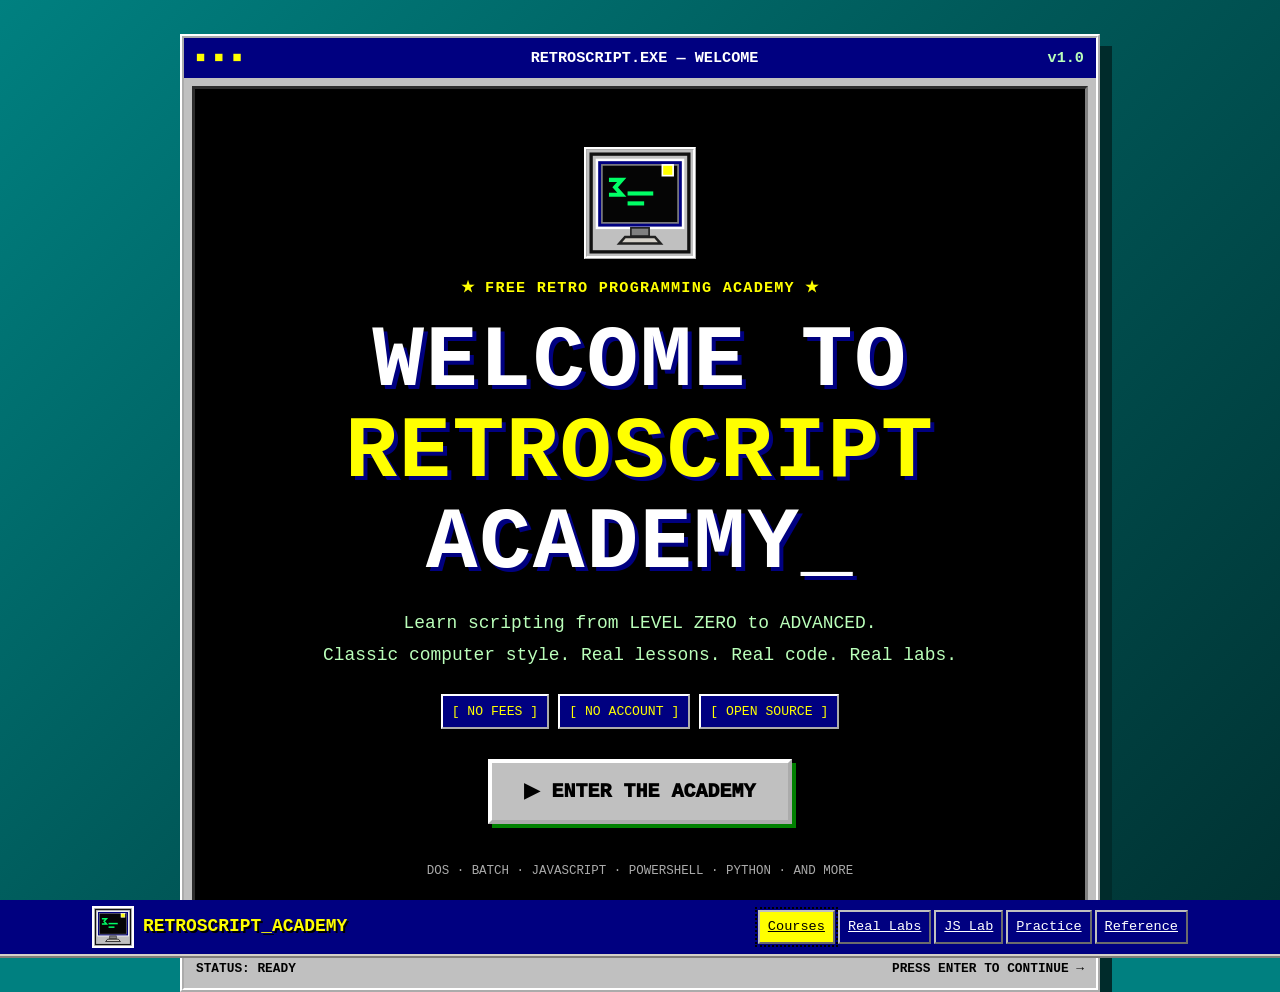
==== commit 75d24e51: "Keep pages within viewport and avoid long browser scrolling" ====
--- a/courses.html
+++ b/courses.html
@@ -119,6 +119,15 @@
 
 
 .route-main{min-height:70vh}.topbar[hidden],main section[hidden],.footer[hidden]{display:none!important}.navlinks a[aria-current="page"]{background:#ffff00!important;color:#000!important;outline:2px dotted #000;outline-offset:1px}.brand:focus-visible,.navlinks a:focus-visible{outline:3px solid #ffff00;outline-offset:3px}
+
+/* App-like layout: keep the browser viewport fixed and scroll only inside the active page content. */
+body.route-app{height:100vh;height:100svh;overflow:hidden;display:flex;flex-direction:column}
+body.route-app .topbar{flex:0 0 auto}
+body.route-app main.route-main{flex:1 1 auto;min-height:0;height:auto;overflow-y:auto;overscroll-behavior:contain;padding-bottom:24px}
+body.route-app .footer{display:none!important}
+body.route-app main.route-main>section:not([hidden]){margin-bottom:0}
+.boot-landing{min-height:100vh;min-height:100svh}
+@media(max-height:760px){.boot-content{padding-top:clamp(10px,2.2vh,24px);padding-bottom:clamp(10px,2.2vh,24px)}.boot-logo{width:clamp(48px,9vh,78px);margin-bottom:8px}.boot-kicker{margin:8px 0}.boot-content h1{font-size:clamp(1.7rem,6vh,3.5rem);margin:8px 0}.boot-description{line-height:1.45;margin:8px 0}.boot-facts{margin:10px 0}.boot-footnote{margin-top:10px}}
 </style>
 </head>
 <body>
@@ -467,5 +476,5 @@
 const questions=[{q:'What does the DOS command DIR usually do?',o:['Deletes a file','Lists files and folders','Changes the current folder','Renames a drive'],a:1,why:'DIR displays a directory listing.'},{q:'Which JavaScript keyword is commonly used for a binding you do not reassign?',o:['const','repeat','define','dim'],a:0,why:'const prevents reassignment of that binding, though objects assigned to it can still be mutated.'},{q:'What is a .BAT file?',o:['An image format','A batch script containing commands','A database','A browser extension'],a:1,why:'Batch files contain commands interpreted by Windows Command Prompt.'},{q:'Which command prints the current working directory in many Unix-like shells?',o:['DIR','PWD','WHERE','TYPE'],a:1,why:'pwd stands for print working directory.'},{q:'Can GitHub Pages execute a VBScript file on its server?',o:['Yes, automatically','Only with HTML','No, it serves static files','Only on weekends'],a:2,why:'GitHub Pages serves static content; VBScript needs a compatible Windows host.'},{q:'What does console.log() do in JavaScript?',o:['Prints a message to the console','Deletes variables','Starts a web server','Creates an HTML file'],a:0,why:'console.log writes values to the developer console or a redirected console implementation.'}];let qi=0,score=0,answered=false;function renderQuiz(){const q=questions[qi%questions.length];answered=false;$('#quizCount').textContent='Question '+(qi+1);$('#quizScore').textContent='Score: '+score;$('#quizQuestion').textContent=q.q;$('#quizFeedback').textContent='';$('#quizOptions').innerHTML=q.o.map((o,i)=>'<button class="quiz-option" data-answer="'+i+'">'+String.fromCharCode(65+i)+'. '+safeText(o)+'</button>').join('');$('#quizOptions').querySelectorAll('button').forEach(b=>b.onclick=()=>{if(answered)return;answered=true;const correct=Number(b.dataset.answer)===q.a;if(correct)score++;$('#quizScore').textContent='Score: '+score;$('#quizOptions').querySelectorAll('button').forEach(x=>{if(Number(x.dataset.answer)===q.a)x.classList.add('correct')});if(!correct)b.classList.add('wrong');$('#quizFeedback').textContent=(correct?'Correct! ':'Not quite. ')+q.why})}$('#nextQuestion').onclick=()=>{qi++;renderQuiz()};$('#clearProgress').onclick=()=>{if(confirm('Reset locally saved course progress?')){setProgress([]);updateProgress()}};renderCourses();renderLesson();updateProgress();renderQuiz();
 </script>
 
-<script>(function(){const route='courses.html';const page={ids:["courses","lesson"],title:'Courses & Lessons'};document.querySelectorAll('main.shell > section').forEach(section=>{section.hidden=!page.ids.includes(section.id)});document.querySelectorAll('.topbar').forEach(el=>el.hidden=false);const footer=document.querySelector('.footer');if(footer)footer.hidden=false;document.title=page.title+' — RetroScript Academy';const main=document.querySelector('main.shell');if(main)main.classList.add('route-main');document.querySelectorAll('#navlinks a').forEach(a=>{if(new URL(a.href,location.href).pathname===location.pathname)a.setAttribute('aria-current','page')})})();</script>
+<script>(function(){const route='courses.html';const page={ids:["courses","lesson"],title:'Courses & Lessons'};document.querySelectorAll('main.shell > section').forEach(section=>{section.hidden=!page.ids.includes(section.id)});document.querySelectorAll('.topbar').forEach(el=>el.hidden=false);const footer=document.querySelector('.footer');if(footer)footer.hidden=false;document.title=page.title+' — RetroScript Academy';const main=document.querySelector('main.shell');if(main)main.classList.add('route-main');document.body.classList.add('route-app');document.querySelectorAll('#navlinks a').forEach(a=>{if(new URL(a.href,location.href).pathname===location.pathname)a.setAttribute('aria-current','page')})})();</script>
 </body></html>
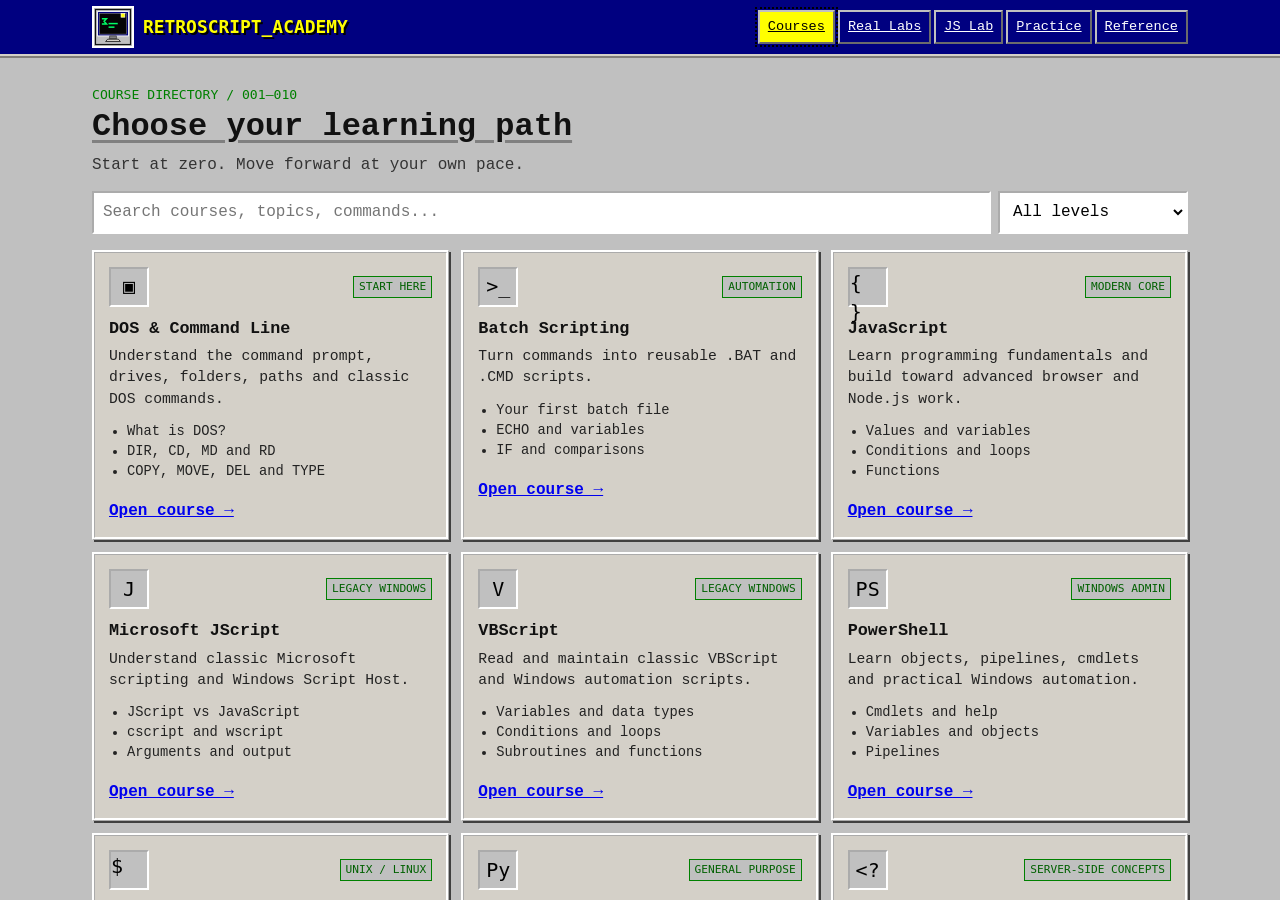
==== commit 793ad5ce: "Fix landing overlay blocking navigation to separate pages" ====
--- a/courses.html
+++ b/courses.html
@@ -128,6 +128,7 @@
 body.route-app main.route-main>section:not([hidden]){margin-bottom:0}
 .boot-landing{min-height:100vh;min-height:100svh}
 @media(max-height:760px){.boot-content{padding-top:clamp(10px,2.2vh,24px);padding-bottom:clamp(10px,2.2vh,24px)}.boot-logo{width:clamp(48px,9vh,78px);margin-bottom:8px}.boot-kicker{margin:8px 0}.boot-content h1{font-size:clamp(1.7rem,6vh,3.5rem);margin:8px 0}.boot-description{line-height:1.45;margin:8px 0}.boot-facts{margin:10px 0}.boot-footnote{margin-top:10px}}
+.boot-landing[hidden]{display:none!important}
 </style>
 </head>
 <body>
@@ -476,5 +477,5 @@
 const questions=[{q:'What does the DOS command DIR usually do?',o:['Deletes a file','Lists files and folders','Changes the current folder','Renames a drive'],a:1,why:'DIR displays a directory listing.'},{q:'Which JavaScript keyword is commonly used for a binding you do not reassign?',o:['const','repeat','define','dim'],a:0,why:'const prevents reassignment of that binding, though objects assigned to it can still be mutated.'},{q:'What is a .BAT file?',o:['An image format','A batch script containing commands','A database','A browser extension'],a:1,why:'Batch files contain commands interpreted by Windows Command Prompt.'},{q:'Which command prints the current working directory in many Unix-like shells?',o:['DIR','PWD','WHERE','TYPE'],a:1,why:'pwd stands for print working directory.'},{q:'Can GitHub Pages execute a VBScript file on its server?',o:['Yes, automatically','Only with HTML','No, it serves static files','Only on weekends'],a:2,why:'GitHub Pages serves static content; VBScript needs a compatible Windows host.'},{q:'What does console.log() do in JavaScript?',o:['Prints a message to the console','Deletes variables','Starts a web server','Creates an HTML file'],a:0,why:'console.log writes values to the developer console or a redirected console implementation.'}];let qi=0,score=0,answered=false;function renderQuiz(){const q=questions[qi%questions.length];answered=false;$('#quizCount').textContent='Question '+(qi+1);$('#quizScore').textContent='Score: '+score;$('#quizQuestion').textContent=q.q;$('#quizFeedback').textContent='';$('#quizOptions').innerHTML=q.o.map((o,i)=>'<button class="quiz-option" data-answer="'+i+'">'+String.fromCharCode(65+i)+'. '+safeText(o)+'</button>').join('');$('#quizOptions').querySelectorAll('button').forEach(b=>b.onclick=()=>{if(answered)return;answered=true;const correct=Number(b.dataset.answer)===q.a;if(correct)score++;$('#quizScore').textContent='Score: '+score;$('#quizOptions').querySelectorAll('button').forEach(x=>{if(Number(x.dataset.answer)===q.a)x.classList.add('correct')});if(!correct)b.classList.add('wrong');$('#quizFeedback').textContent=(correct?'Correct! ':'Not quite. ')+q.why})}$('#nextQuestion').onclick=()=>{qi++;renderQuiz()};$('#clearProgress').onclick=()=>{if(confirm('Reset locally saved course progress?')){setProgress([]);updateProgress()}};renderCourses();renderLesson();updateProgress();renderQuiz();
 </script>
 
-<script>(function(){const route='courses.html';const page={ids:["courses","lesson"],title:'Courses & Lessons'};document.querySelectorAll('main.shell > section').forEach(section=>{section.hidden=!page.ids.includes(section.id)});document.querySelectorAll('.topbar').forEach(el=>el.hidden=false);const footer=document.querySelector('.footer');if(footer)footer.hidden=false;document.title=page.title+' — RetroScript Academy';const main=document.querySelector('main.shell');if(main)main.classList.add('route-main');document.body.classList.add('route-app');document.querySelectorAll('#navlinks a').forEach(a=>{if(new URL(a.href,location.href).pathname===location.pathname)a.setAttribute('aria-current','page')})})();</script>
+<script>(function(){const route='courses.html';const bootLanding=document.querySelector('.boot-landing');if(bootLanding)bootLanding.hidden=true;const page={ids:["courses","lesson"],title:'Courses & Lessons'};document.querySelectorAll('main.shell > section').forEach(section=>{section.hidden=!page.ids.includes(section.id)});document.querySelectorAll('.topbar').forEach(el=>el.hidden=false);const footer=document.querySelector('.footer');if(footer)footer.hidden=false;document.title=page.title+' — RetroScript Academy';const main=document.querySelector('main.shell');if(main)main.classList.add('route-main');document.body.classList.add('route-app');document.querySelectorAll('#navlinks a').forEach(a=>{if(new URL(a.href,location.href).pathname===location.pathname)a.setAttribute('aria-current','page')})})();</script>
 </body></html>
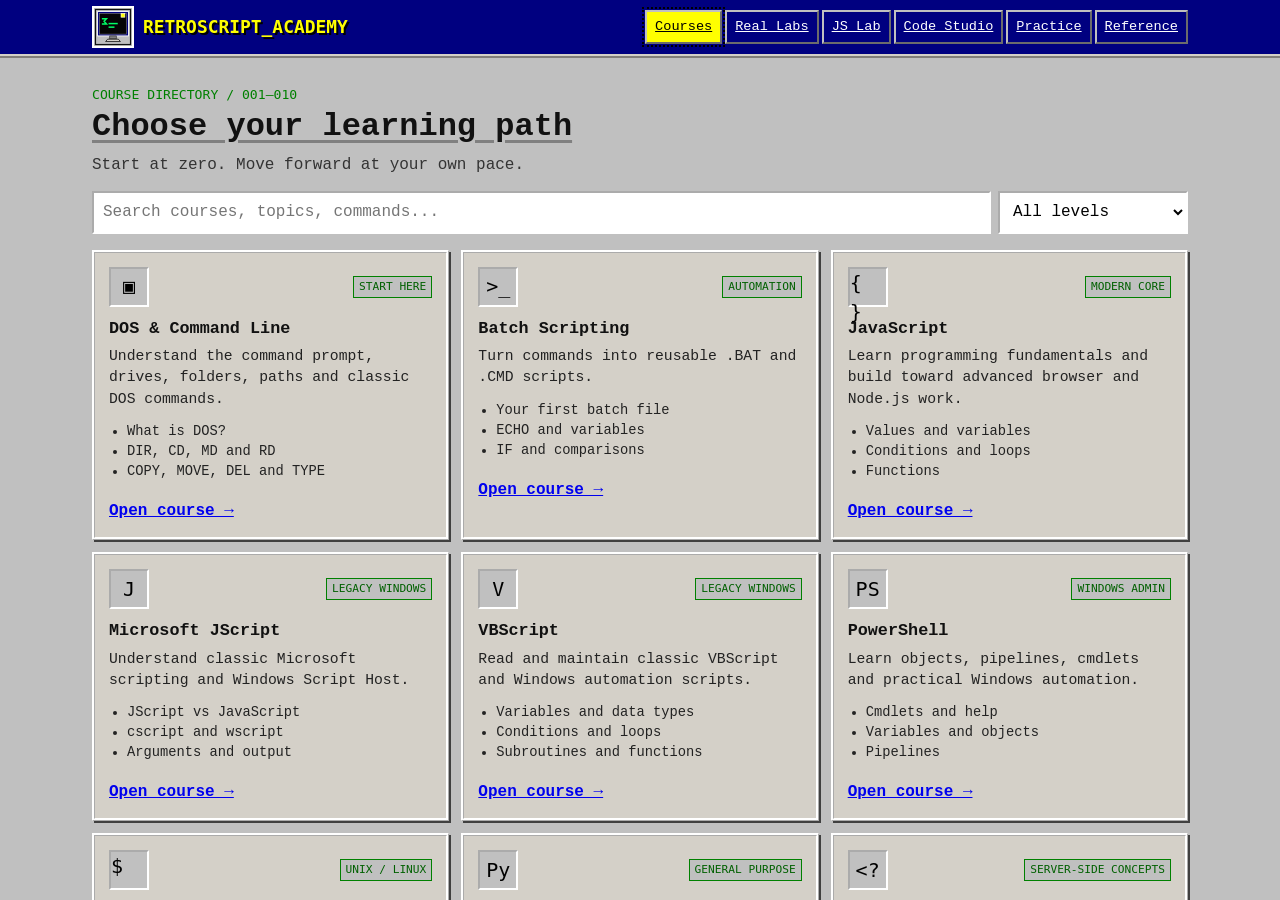
==== commit a4e2c344: "Link Code Studio and enable offline academy support" ====
--- a/courses.html
+++ b/courses.html
@@ -130,6 +130,7 @@
 @media(max-height:760px){.boot-content{padding-top:clamp(10px,2.2vh,24px);padding-bottom:clamp(10px,2.2vh,24px)}.boot-logo{width:clamp(48px,9vh,78px);margin-bottom:8px}.boot-kicker{margin:8px 0}.boot-content h1{font-size:clamp(1.7rem,6vh,3.5rem);margin:8px 0}.boot-description{line-height:1.45;margin:8px 0}.boot-facts{margin:10px 0}.boot-footnote{margin-top:10px}}
 .boot-landing[hidden]{display:none!important}
 </style>
+<link rel="manifest" href="./manifest.webmanifest">
 </head>
 <body>
 <section class="boot-landing" id="landing" aria-labelledby="landingTitle">
@@ -147,7 +148,7 @@
     <div class="boot-status"><span>STATUS: READY</span><span>PRESS ENTER TO CONTINUE →</span></div>
   </div>
 </section>
-<a class="skip-link" href="#courses">Skip to courses</a><header class="topbar"><div class="shell nav"><a class="brand" href="./index.html" aria-label="RetroScript Academy home"><img src="./retroscript-logo.svg" alt="" width="42" height="42"> <span class="brandword">RETRO<span>SCRIPT</span>_ACADEMY</span></a><button class="menu-toggle" id="menuToggle" aria-label="Toggle navigation">☰ MENU</button><nav class="navlinks" id="navlinks"><a href="./courses.html">Courses</a><a href="./labs.html">Real Labs</a><a href="./labs.html#playground">JS Lab</a><a href="./practice.html">Practice</a><a href="./reference.html">Reference</a></nav></div></header>
+<a class="skip-link" href="#courses">Skip to courses</a><header class="topbar"><div class="shell nav"><a class="brand" href="./index.html" aria-label="RetroScript Academy home"><img src="./retroscript-logo.svg" alt="" width="42" height="42"> <span class="brandword">RETRO<span>SCRIPT</span>_ACADEMY</span></a><button class="menu-toggle" id="menuToggle" aria-label="Toggle navigation">☰ MENU</button><nav class="navlinks" id="navlinks"><a href="./courses.html">Courses</a><a href="./labs.html">Real Labs</a><a href="./js-lab.html">JS Lab</a><a href="./studio.html">Code Studio</a><a href="./practice.html">Practice</a><a href="./reference.html">Reference</a></nav></div></header>
 <main class="shell">
 <section class="hero landing-page" id="home"><div class="landing-copy"><div class="landing-stamp"><img src="./retroscript-logo.svg" alt="RetroScript Academy retro computer logo" width="76" height="76"><span><strong>RETROSCRIPT ACADEMY</strong><small>FREE COMPUTER LEARNING SYSTEM · EST. 1995*</small></span></div><div class="eyebrow">● Free learning system // build 1.0</div><h1>Boot up your brain.<br>Learn the <em>language</em><br>of computers.</h1><p class="lead">A retro-style scripting academy for curious beginners. Learn classic and modern languages from level zero to advanced—with real lessons, source code, and practical labs.</p><div class="actions"><a class="btn primary" href="./courses.html">▶ START LEARNING</a><a class="btn" href="./labs.html">OPEN REAL LABS</a></div><div class="status"><span>✓ FREE FOREVER</span><span>✓ NO ACCOUNT</span><span>✓ PHONE · TABLET · DESKTOP</span><span>✓ REAL CODE &amp; RESULTS</span></div></div><div class="window"><div class="windowbar"><i class="dot"></i><i class="dot"></i><i class="dot"></i><span class="windowtitle">C:\RETROSCRIPT\WELCOME.EXE</span></div><div class="terminal"><div class="dim">RETROSCRIPT ACADEMY [Version 1.0]</div><br><div>Booting learning environment...</div><div class="cyan">Loading course catalog ........ OK</div><div class="cyan">Loading practice labs .......... OK</div><div class="cyan">Checking learner progress ...... OK</div><br><div class="amber">Welcome, future script author.</div><div>Type <span class="cyan">HELP</span> to begin.</div><br><div class="dim">C:\LEARN&gt; <span style="animation:blink 1s steps(2,start) infinite">_</span></div></div></div></section>
 <section class="section" id="courses"><div class="section-head"><div><div class="eyebrow">Course directory / 001—010</div><h2>Choose your learning path</h2><p>Start at zero. Move forward at your own pace.</p></div></div><div class="toolbar"><input class="field search" id="courseSearch" type="search" placeholder="Search courses, topics, commands..."><select class="field" id="levelFilter" style="max-width:190px"><option value="all">All levels</option><option value="zero">Level zero</option><option value="beginner">Beginner</option><option value="intermediate">Intermediate</option><option value="advanced">Advanced</option></select></div><div class="grid" id="courseGrid"></div><div class="empty hidden" id="noCourses">No courses match your search.</div></section>
@@ -477,5 +478,81 @@
 const questions=[{q:'What does the DOS command DIR usually do?',o:['Deletes a file','Lists files and folders','Changes the current folder','Renames a drive'],a:1,why:'DIR displays a directory listing.'},{q:'Which JavaScript keyword is commonly used for a binding you do not reassign?',o:['const','repeat','define','dim'],a:0,why:'const prevents reassignment of that binding, though objects assigned to it can still be mutated.'},{q:'What is a .BAT file?',o:['An image format','A batch script containing commands','A database','A browser extension'],a:1,why:'Batch files contain commands interpreted by Windows Command Prompt.'},{q:'Which command prints the current working directory in many Unix-like shells?',o:['DIR','PWD','WHERE','TYPE'],a:1,why:'pwd stands for print working directory.'},{q:'Can GitHub Pages execute a VBScript file on its server?',o:['Yes, automatically','Only with HTML','No, it serves static files','Only on weekends'],a:2,why:'GitHub Pages serves static content; VBScript needs a compatible Windows host.'},{q:'What does console.log() do in JavaScript?',o:['Prints a message to the console','Deletes variables','Starts a web server','Creates an HTML file'],a:0,why:'console.log writes values to the developer console or a redirected console implementation.'}];let qi=0,score=0,answered=false;function renderQuiz(){const q=questions[qi%questions.length];answered=false;$('#quizCount').textContent='Question '+(qi+1);$('#quizScore').textContent='Score: '+score;$('#quizQuestion').textContent=q.q;$('#quizFeedback').textContent='';$('#quizOptions').innerHTML=q.o.map((o,i)=>'<button class="quiz-option" data-answer="'+i+'">'+String.fromCharCode(65+i)+'. '+safeText(o)+'</button>').join('');$('#quizOptions').querySelectorAll('button').forEach(b=>b.onclick=()=>{if(answered)return;answered=true;const correct=Number(b.dataset.answer)===q.a;if(correct)score++;$('#quizScore').textContent='Score: '+score;$('#quizOptions').querySelectorAll('button').forEach(x=>{if(Number(x.dataset.answer)===q.a)x.classList.add('correct')});if(!correct)b.classList.add('wrong');$('#quizFeedback').textContent=(correct?'Correct! ':'Not quite. ')+q.why})}$('#nextQuestion').onclick=()=>{qi++;renderQuiz()};$('#clearProgress').onclick=()=>{if(confirm('Reset locally saved course progress?')){setProgress([]);updateProgress()}};renderCourses();renderLesson();updateProgress();renderQuiz();
 </script>
 
-<script>(function(){const route='courses.html';const bootLanding=document.querySelector('.boot-landing');if(bootLanding)bootLanding.hidden=true;const page={ids:["courses","lesson"],title:'Courses & Lessons'};document.querySelectorAll('main.shell > section').forEach(section=>{section.hidden=!page.ids.includes(section.id)});document.querySelectorAll('.topbar').forEach(el=>el.hidden=false);const footer=document.querySelector('.footer');if(footer)footer.hidden=false;document.title=page.title+' — RetroScript Academy';const main=document.querySelector('main.shell');if(main)main.classList.add('route-main');document.body.classList.add('route-app');document.querySelectorAll('#navlinks a').forEach(a=>{if(new URL(a.href,location.href).pathname===location.pathname)a.setAttribute('aria-current','page')})})();</script>
+<script>
+(function(){
+  'use strict';
+  const segment=location.pathname.split('/').pop().toLowerCase();
+  const route=segment||'index.html';
+  const pages={
+    'index.html':{ids:[],title:'Welcome'},
+    'courses.html':{ids:['courses','lesson'],title:'Courses & Lessons'},
+    'labs.html':{ids:['lab','real-labs','playground'],title:'Real Labs'},
+    'js-lab.html':{ids:['playground'],title:'JavaScript Lab'},
+    'practice.html':{ids:['practice'],title:'Practice & Quizzes'},
+    'reference.html':{ids:['reference'],title:'Reference Library'}
+  };
+  const isHome=!segment||route==='index.html'||!route.includes('.');
+  const page=pages[route]||pages['index.html'];
+  const landing=document.querySelector('.boot-landing');
+  if(landing) landing.hidden=!isHome;
+  document.querySelectorAll('main.shell > section').forEach(section=>{
+    section.hidden=isHome||!page.ids.includes(section.id);
+  });
+  document.querySelectorAll('.topbar').forEach(el=>{el.hidden=isHome});
+  const footer=document.querySelector('.footer');
+  if(footer) footer.hidden=isHome;
+  document.title=page.title+' — RetroScript Academy';
+  const main=document.querySelector('main.shell');
+  if(main) main.classList.toggle('route-main',!isHome);
+  document.body.classList.toggle('route-app',!isHome);
+
+  const nav=document.getElementById('navlinks');
+  const menu=document.getElementById('menuToggle');
+  function closeMenu(){
+    if(nav) nav.classList.remove('open');
+    if(menu) menu.setAttribute('aria-expanded','false');
+  }
+  if(menu&&nav){
+    menu.setAttribute('aria-controls','navlinks');
+    menu.setAttribute('aria-expanded',nav.classList.contains('open')?'true':'false');
+    menu.onclick=()=>{
+      const open=nav.classList.toggle('open');
+      menu.setAttribute('aria-expanded',String(open));
+    };
+    nav.querySelectorAll('a').forEach(a=>{
+      a.addEventListener('click',closeMenu);
+      try{
+        const target=new URL(a.href,location.href);
+        if(target.pathname===location.pathname&&(!target.hash||target.hash===location.hash)){
+          a.setAttribute('aria-current','page');
+        }else{
+          a.removeAttribute('aria-current');
+        }
+      }catch{}
+    });
+    document.addEventListener('keydown',event=>{
+      if(event.key==='Escape') closeMenu();
+    });
+  }
+
+  // The welcome screen advertises Enter as a shortcut; make that shortcut work.
+  if(isHome){
+    document.addEventListener('keydown',event=>{
+      const target=event.target;
+      const typing=target&&(target.isContentEditable||/^(INPUT|TEXTAREA|SELECT|BUTTON|A)$/.test(target.tagName));
+      if(event.key==='Enter'&&!event.altKey&&!event.ctrlKey&&!event.metaKey&&!event.shiftKey&&!typing){
+        location.href='./courses.html';
+      }
+    });
+  }else if(location.hash){
+    // Ensure hash navigation works after route sections are unhidden.
+    const targetId=decodeURIComponent(location.hash.slice(1));
+    const target=document.getElementById(targetId);
+    if(target&&!target.hidden){
+      requestAnimationFrame(()=>target.scrollIntoView({block:'start'}));
+    }
+  }
+})();
+</script>
+<script>if('serviceWorker' in navigator && location.protocol.startsWith('http')) window.addEventListener('load',()=>navigator.serviceWorker.register('./service-worker.js').catch(()=>{}));</script>
 </body></html>
